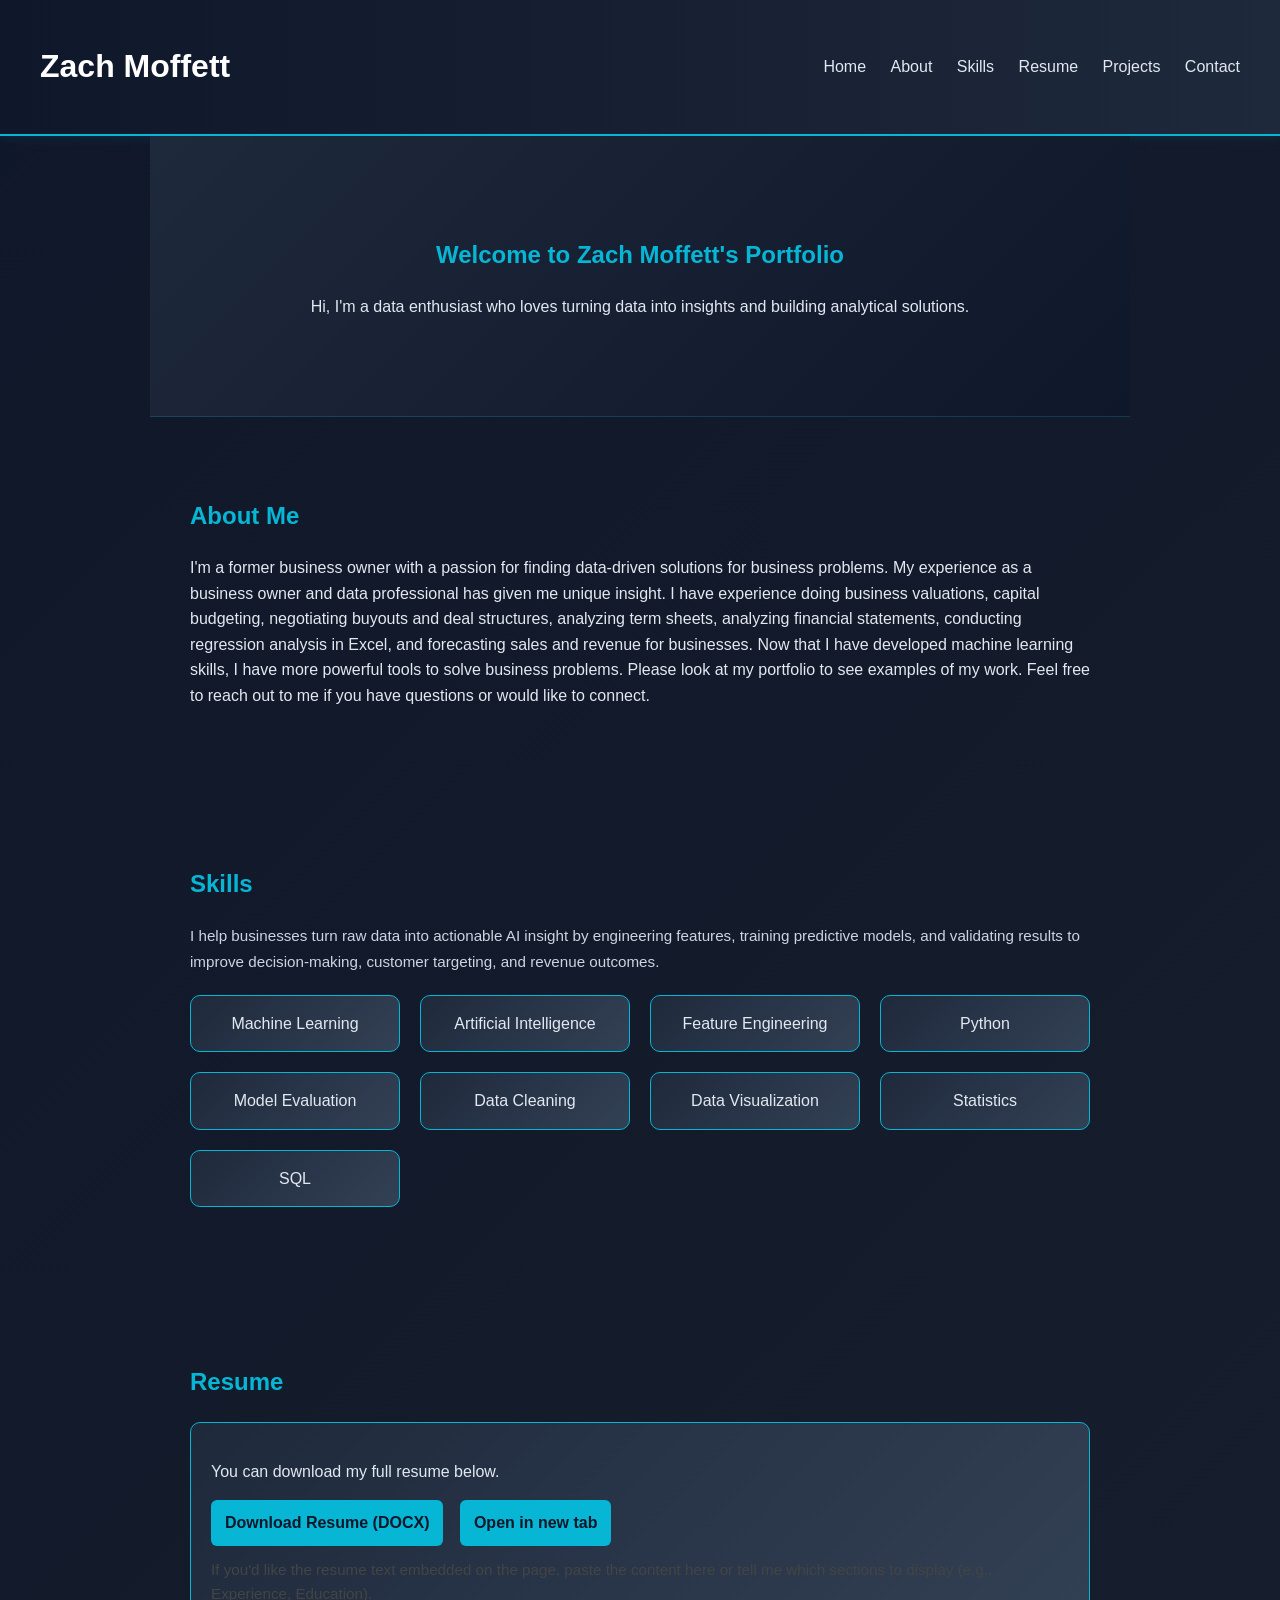
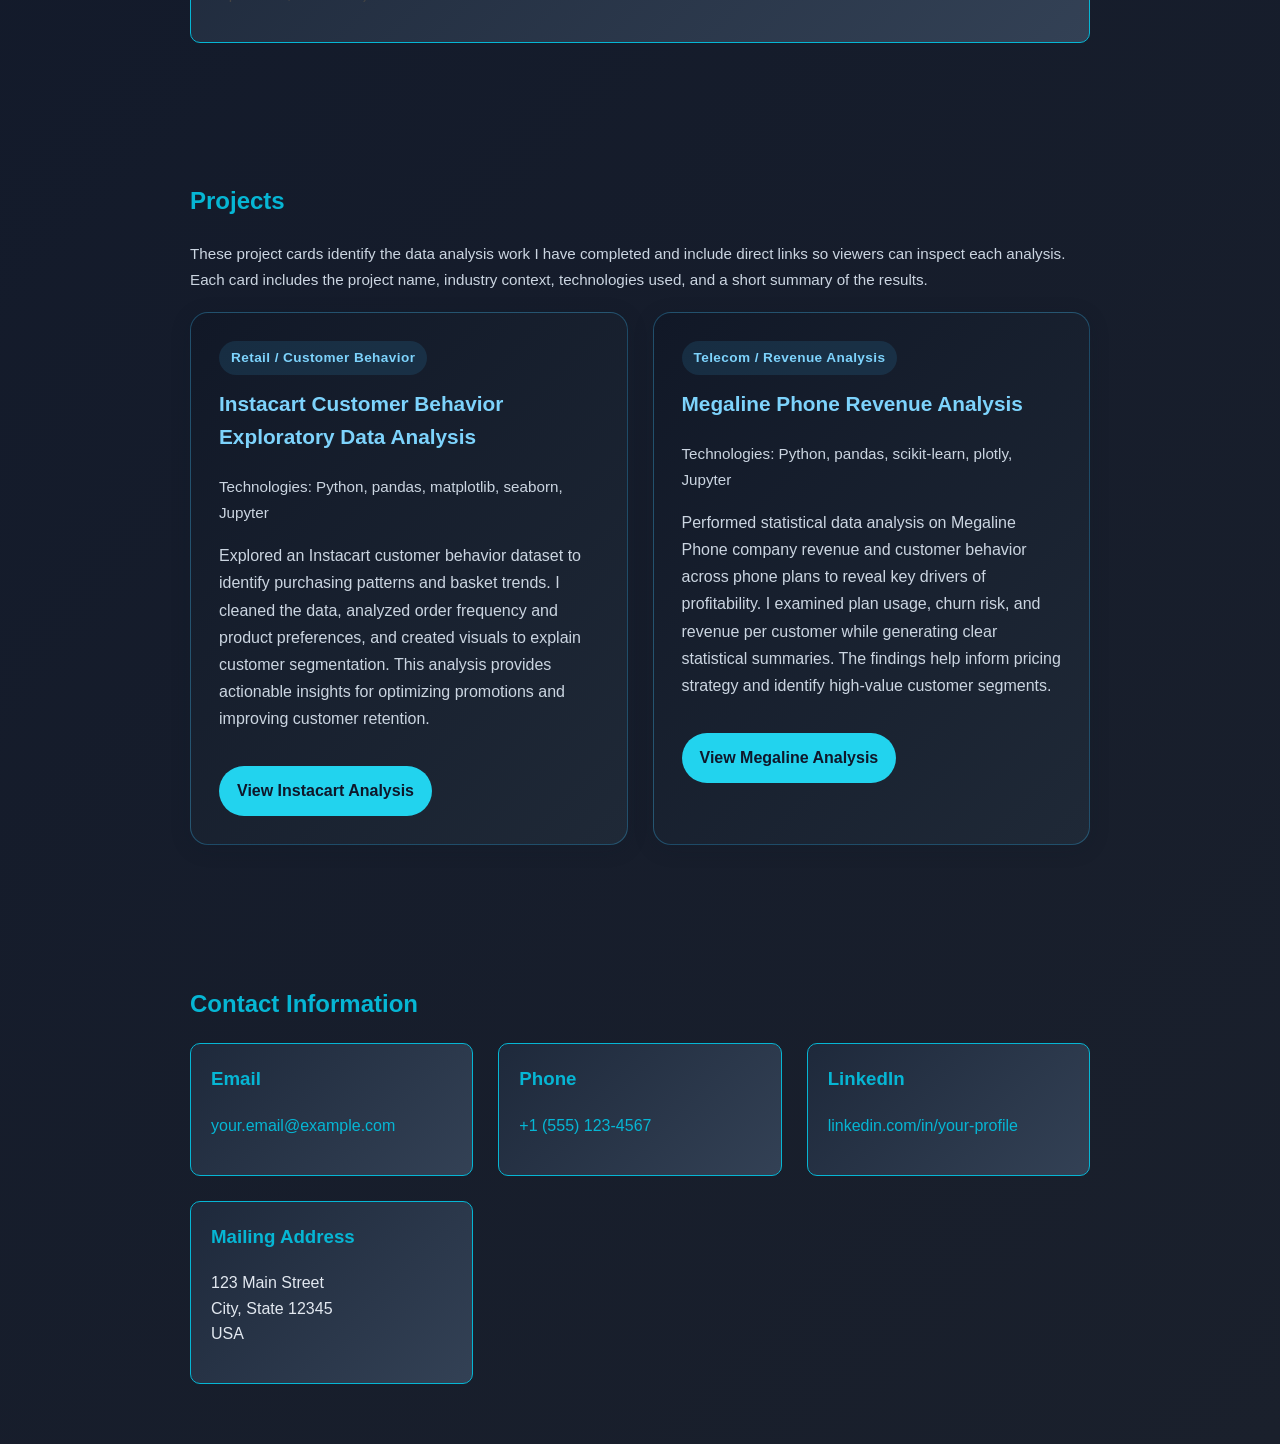
==== index.html @ 646a1cf9 "Updated EDA to Exploratory Data Analysis on Instacart project." ====
<!DOCTYPE html>
<html lang="en">
<head>
    <meta charset="UTF-8" />
    <meta name="viewport" content="width=device-width, initial-scale=1.0" />
    <title>Zach Moffett | Portfolio</title>
    <style>
        body {
            font-family: 'Segoe UI', Tahoma, Geneva, Verdana, sans-serif;
            margin: 0;
            line-height: 1.6;
            background: linear-gradient(135deg, #0f172a 0%, #1a202c 100%);
            color: #e2e8f0;
        }
        header {
            background: linear-gradient(90deg, #0f172a 0%, #1e293b 100%);
            color: #fff;
            padding: 20px 40px;
            display: flex;
            justify-content: space-between;
            align-items: center;
            border-bottom: 2px solid #06b6d4;
            box-shadow: 0 2px 10px rgba(6, 182, 212, 0.1);
        }
        header nav a {
            color: #e2e8f0;
            text-decoration: none;
            margin-left: 20px;
            font-weight: 500;
            transition: color 0.3s ease;
        }
        header nav a:hover {
            color: #06b6d4;
        }
        .hero {
            padding: 80px 40px;
            background: linear-gradient(135deg, #1e293b 0%, #0f172a 100%);
            text-align: center;
            border-bottom: 1px solid rgba(6, 182, 212, 0.2);
        }
        section {
            padding: 60px 40px;
            max-width: 900px;
            margin: 0 auto;
        }
        h2 {
            color: #06b6d4;
        }
        .skills-list {
            display: grid;
            grid-template-columns: repeat(auto-fit, minmax(180px, 1fr));
            gap: 20px;
            list-style: none;
            padding: 0;
        }
        .skills-list li {
            background: linear-gradient(135deg, #1e293b 0%, #334155 100%);
            padding: 15px;
            border-radius: 10px;
            text-align: center;
            border: 1px solid #06b6d4;
            color: #e2e8f0;
            transition: all 0.3s ease;
        }
        .skills-list li:hover {
            background: linear-gradient(135deg, #06b6d4 0%, #0891b2 100%);
            color: #0f172a;
            transform: translateY(-4px);
        }
        .resume-card {
            background: linear-gradient(135deg, #1e293b 0%, #334155 100%);
            border: 1px solid #06b6d4;
            padding: 20px;
            border-radius: 10px;
        }
        .resume-actions a {
            display: inline-block;
            margin-right: 12px;
            padding: 10px 14px;
            background: #06b6d4;
            color: #0f172a;
            text-decoration: none;
            border-radius: 6px;
            font-weight: 600;
            transition: all 0.3s ease;
        }
        .resume-actions a:hover {
            background: #0891b2;
            transform: translateY(-2px);
        }
        .projects-grid {
            display: grid;
            grid-template-columns: repeat(auto-fit, minmax(280px, 1fr));
            gap: 25px;
            margin-top: 20px;
        }
        .project-card {
            background: linear-gradient(135deg, #111827 0%, #1f2937 100%);
            border: 1px solid rgba(56, 189, 248, 0.3);
            padding: 28px;
            border-radius: 18px;
            transition: transform 0.25s ease, box-shadow 0.25s ease, border-color 0.25s ease;
            box-shadow: 0 4px 20px rgba(15, 23, 42, 0.2);
        }
        .project-card:hover {
            transform: translateY(-8px);
            box-shadow: 0 18px 35px rgba(6, 182, 212, 0.18);
            border-color: #38bdf8;
        }
        .project-card h3 {
            color: #7dd3fc;
            margin-top: 0;
            font-size: 1.3rem;
        }
        .project-card .project-label {
            display: inline-block;
            margin-bottom: 12px;
            padding: 6px 12px;
            background: rgba(56, 189, 248, 0.12);
            color: #7dd3fc;
            border-radius: 999px;
            font-size: 0.85rem;
            font-weight: 600;
            letter-spacing: 0.03em;
        }
        .project-tech {
            color: #94a3b8;
            font-size: 0.95rem;
            margin: 12px 0;
        }
        .project-card p {
            color: #cbd5e1;
            line-height: 1.7;
        }
        .project-link {
            display: inline-block;
            margin-top: 18px;
            padding: 12px 18px;
            background: #22d3ee;
            color: #0f172a;
            text-decoration: none;
            border-radius: 999px;
            font-weight: 700;
            transition: background 0.25s ease, transform 0.25s ease;
        }
        .project-link:hover {
            background: #0891b2;
            transform: translateX(4px);
        }
        .section-summary {
            max-width: 900px;
            margin: 0 auto 20px;
            color: #cbd5e1;
            line-height: 1.7;
            font-size: 0.95rem;
        }
        .contact-grid {
            display: grid;
            grid-template-columns: repeat(auto-fit, minmax(220px, 1fr));
            gap: 25px;
            margin-top: 20px;
        }
        .contact-item {
            background: linear-gradient(135deg, #1e293b 0%, #334155 100%);
            border: 1px solid #06b6d4;
            padding: 20px;
            border-radius: 10px;
            transition: all 0.3s ease;
        }
        .contact-item:hover {
            transform: translateY(-4px);
            box-shadow: 0 8px 20px rgba(6, 182, 212, 0.15);
            border-color: #0891b2;
        }
        .contact-item h3 {
            color: #06b6d4;
            margin-top: 0;
        }
        .contact-item a {
            color: #06b6d4;
            text-decoration: none;
            transition: color 0.3s ease;
        }
        .contact-item a:hover {
            color: #0891b2;
        }
    </style>
</head>
<body>
    <header>
        <div>
            <h1>Zach Moffett</h1>
        </div>
        <nav>
            <a href="#hero">Home</a>
            <a href="#about">About</a>
            <a href="#skills">Skills</a>
            <a href="#resume">Resume</a>
            <a href="#projects">Projects</a>
            <a href="#contact">Contact</a>
        </nav>
    </header>

    <section id="hero" class="hero">
        <h2>Welcome to Zach Moffett's Portfolio</h2>
        <p>Hi, I'm a data enthusiast who loves turning data into insights and building analytical solutions.</p>
    </section>

    <section id="about">
        <h2>About Me</h2>
        <p>
            I'm a former business owner with a passion for finding data-driven solutions for business problems. My experience as a business owner and data professional has given me unique insight.
            I have experience doing business valuations, capital budgeting, negotiating buyouts and deal structures, analyzing term sheets, analyzing financial statements, conducting regression analysis in Excel, and forecasting sales and revenue for businesses.
            Now that I have developed machine learning skills, I have more powerful tools to solve business problems. Please look at my portfolio to see examples of my work. Feel free to reach out to me if you have questions or would like to connect.
        </p>
    </section>

    <section id="skills">
        <h2>Skills</h2>
        <p class="section-summary">
            I help businesses turn raw data into actionable AI insight by engineering features, training predictive models, and validating results to improve decision-making, customer targeting, and revenue outcomes.
        </p>
        <ul class="skills-list">
            <li>Machine Learning</li>
            <li>Artificial Intelligence</li>
            <li>Feature Engineering</li>
            <li>Python</li>
            <li>Model Evaluation</li>
            <li>Data Cleaning</li>
            <li>Data Visualization</li>
            <li>Statistics</li>
            <li>SQL</li>
        </ul>
    </section>

    <section id="resume">
        <h2>Resume</h2>
        <div class="resume-card">
            <p>You can download my full resume below.</p>
            <div class="resume-actions">
                <a href="New%20Resume%203-18-24.docx" download="Zach_Moffett_Resume.docx" target="_blank">Download Resume (DOCX)</a>
                <a href="New%20Resume%203-18-24.docx" target="_blank">Open in new tab</a>
            </div>
            <p style="margin-top:12px;color:#444;font-size:0.95rem;">
                If you'd like the resume text embedded on the page, paste the content here or tell me which sections to display (e.g., Experience, Education).
            </p>
        </div>
    </section>

    <section id="projects">
        <h2>Projects</h2>
        <p class="section-summary">
            These project cards identify the data analysis work I have completed and include direct links so viewers can inspect each analysis. Each card includes the project name, industry context, technologies used, and a short summary of the results.
        </p>
        <div class="projects-grid">
            <div class="project-card">
                <div class="project-label">Retail / Customer Behavior</div>
                <h3>Instacart Customer Behavior Exploratory Data Analysis</h3>
                <p class="project-tech">Technologies: Python, pandas, matplotlib, seaborn, Jupyter</p>
                <p>Explored an Instacart customer behavior dataset to identify purchasing patterns and basket trends. I cleaned the data, analyzed order frequency and product preferences, and created visuals to explain customer segmentation. This analysis provides actionable insights for optimizing promotions and improving customer retention.</p>
                <a href="instacart-project.html" class="project-link" target="_blank" rel="noopener noreferrer">View Instacart Analysis</a>
            </div>
            <div class="project-card">
                <div class="project-label">Telecom / Revenue Analysis</div>
                <h3>Megaline Phone Revenue Analysis</h3>
                <p class="project-tech">Technologies: Python, pandas, scikit-learn, plotly, Jupyter</p>
                <p>Performed statistical data analysis on Megaline Phone company revenue and customer behavior across phone plans to reveal key drivers of profitability. I examined plan usage, churn risk, and revenue per customer while generating clear statistical summaries. The findings help inform pricing strategy and identify high-value customer segments.</p>
                <a href="megaline-project.html" class="project-link" target="_blank" rel="noopener noreferrer">View Megaline Analysis</a>
            </div>
        </div>
    </section>

    <section id="contact">
        <h2>Contact Information</h2>
        <div class="contact-grid">
            <div class="contact-item">
                <h3>Email</h3>
                <p><a href="mailto:your.email@example.com">your.email@example.com</a></p>
            </div>
            <div class="contact-item">
                <h3>Phone</h3>
                <p><a href="tel:+1(555)123-4567">+1 (555) 123-4567</a></p>
            </div>
            <div class="contact-item">
                <h3>LinkedIn</h3>
                <p><a href="https://linkedin.com/in/your-profile" target="_blank">linkedin.com/in/your-profile</a></p>
            </div>
            <div class="contact-item">
                <h3>Mailing Address</h3>
                <p>123 Main Street<br>City, State 12345<br>USA</p>
            </div>
        </div>
    </section>

</body>
</html>
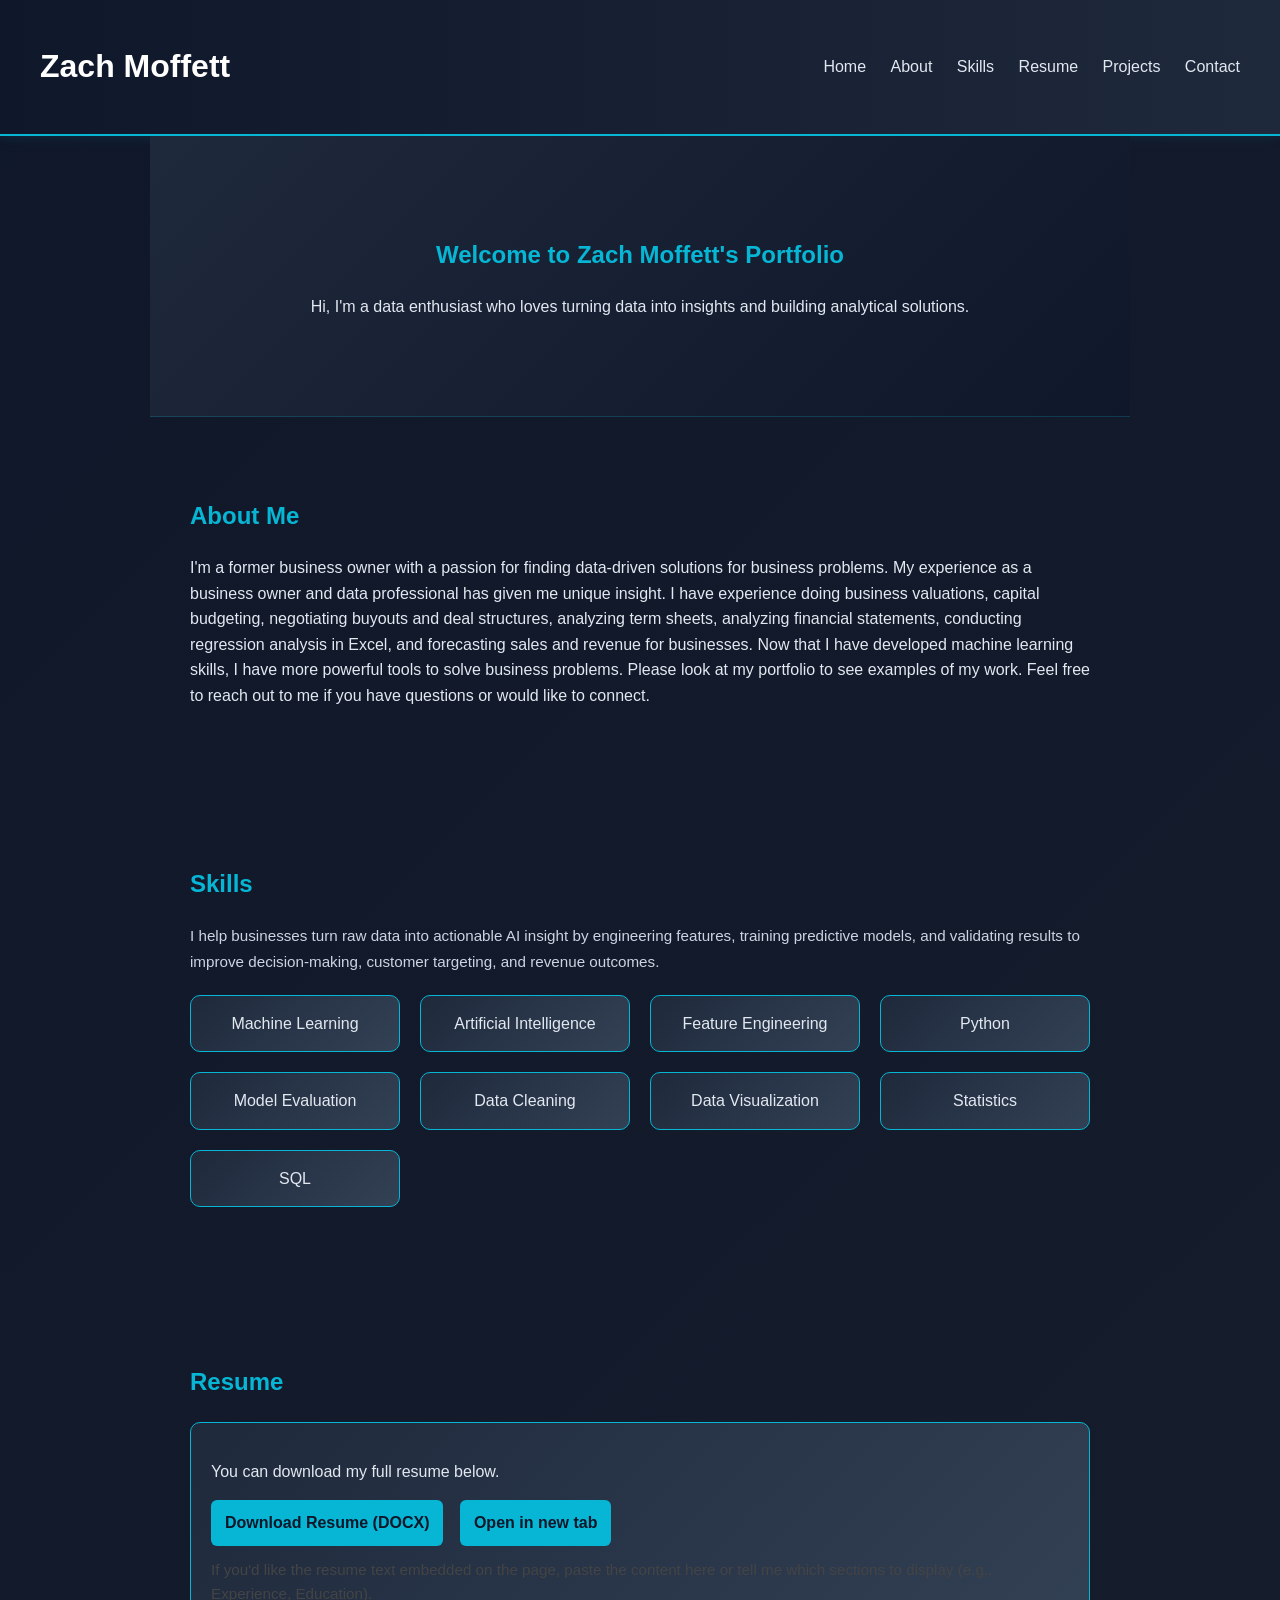
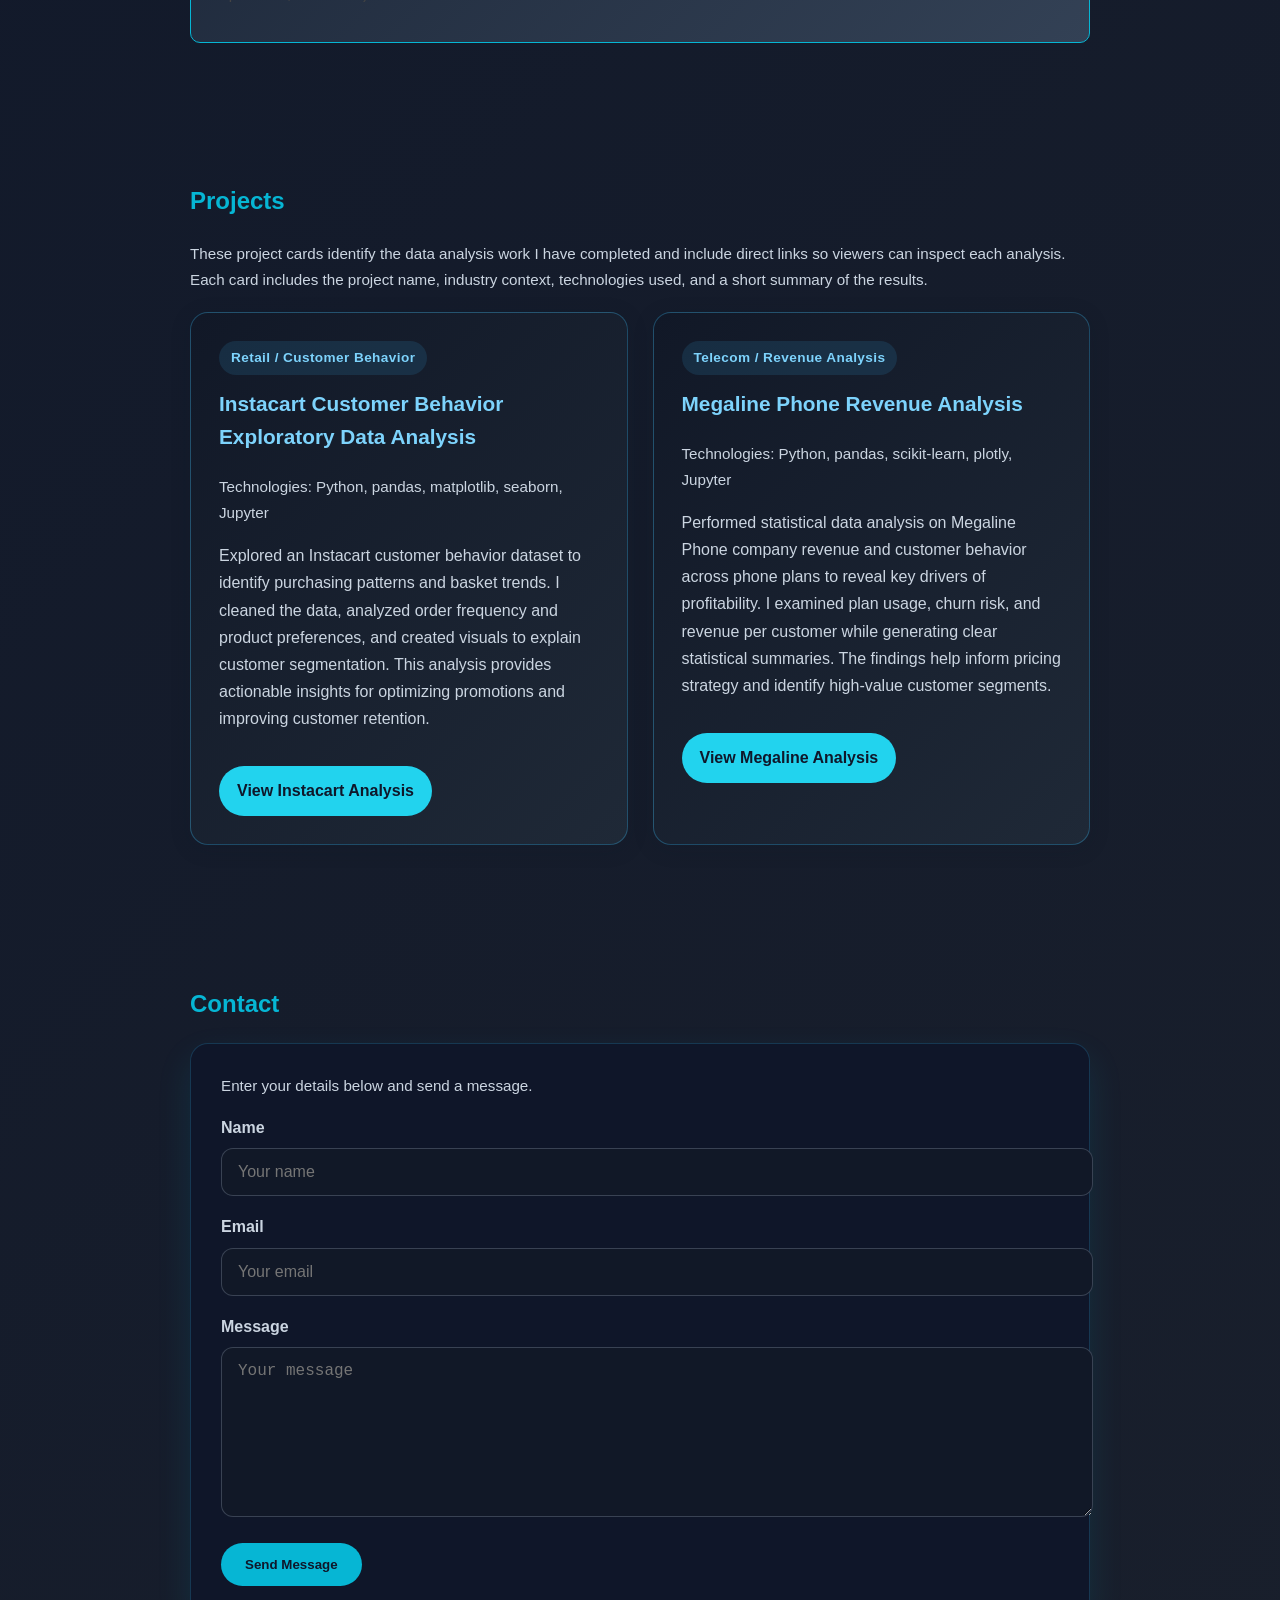
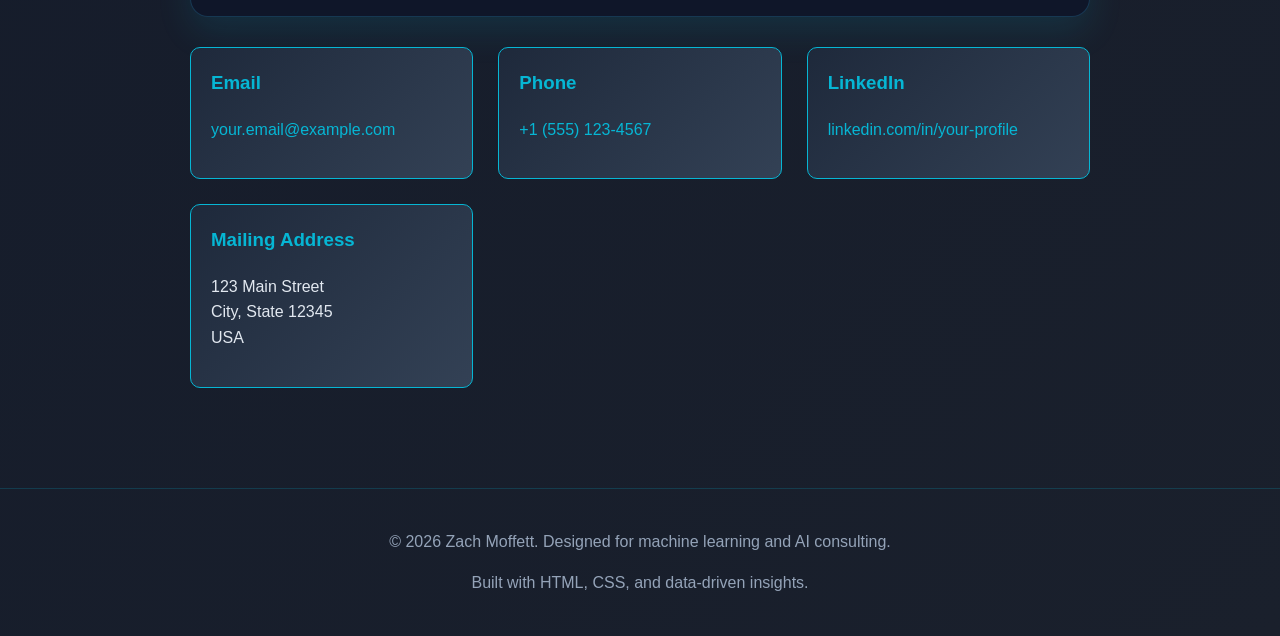
==== commit 8e79862a: "Adding a contact form and a footer." ====
--- a/index.html
+++ b/index.html
@@ -183,6 +183,76 @@
         }
         .contact-item a:hover {
             color: #0891b2;
+        }
+        .contact-form {
+            max-width: 900px;
+            margin: 0 auto 30px;
+            background: rgba(15, 23, 42, 0.95);
+            border: 1px solid rgba(56, 189, 248, 0.2);
+            border-radius: 18px;
+            padding: 30px;
+            box-shadow: 0 15px 35px rgba(6, 182, 212, 0.12);
+        }
+        .contact-form label {
+            display: block;
+            margin-bottom: 8px;
+            color: #cbd5e1;
+            font-weight: 600;
+        }
+        .contact-form input,
+        .contact-form textarea {
+            width: 100%;
+            padding: 14px 16px;
+            margin-bottom: 18px;
+            border: 1px solid rgba(148, 163, 184, 0.3);
+            border-radius: 12px;
+            background: #111827;
+            color: #e2e8f0;
+            font-size: 1rem;
+        }
+        .contact-form textarea {
+            min-height: 140px;
+            resize: vertical;
+        }
+        .contact-form button {
+            display: inline-block;
+            padding: 14px 24px;
+            background: #06b6d4;
+            color: #0f172a;
+            border: none;
+            border-radius: 999px;
+            font-weight: 700;
+            cursor: pointer;
+            transition: background 0.25s ease, transform 0.25s ease;
+        }
+        .contact-form button:hover {
+            background: #0891b2;
+            transform: translateY(-2px);
+        }
+        .form-status {
+            margin-bottom: 16px;
+            color: #cbd5e1;
+            font-size: 0.95rem;
+        }
+        .form-status.success {
+            color: #34d399;
+        }
+        .form-status.error {
+            color: #f97316;
+        }
+        footer {
+            text-align: center;
+            padding: 24px 40px;
+            margin-top: 40px;
+            color: #94a3b8;
+            border-top: 1px solid rgba(6, 182, 212, 0.2);
+        }
+        footer a {
+            color: #cbd5e1;
+            text-decoration: none;
+        }
+        footer a:hover {
+            color: #38bdf8;
         }
     </style>
 </head>
@@ -271,7 +341,22 @@
     </section>
 
     <section id="contact">
-        <h2>Contact Information</h2>
+        <h2>Contact</h2>
+        <div class="contact-form">
+            <form id="contactForm" action="https://formspree.io/f/your-form-id" method="POST">
+                <div id="form-status" class="form-status">Enter your details below and send a message.</div>
+                <label for="contact-name">Name</label>
+                <input type="text" id="contact-name" name="name" placeholder="Your name" required>
+
+                <label for="contact-email">Email</label>
+                <input type="email" id="contact-email" name="email" placeholder="Your email" required>
+
+                <label for="contact-message">Message</label>
+                <textarea id="contact-message" name="message" placeholder="Your message" required></textarea>
+
+                <button type="submit">Send Message</button>
+            </form>
+        </div>
         <div class="contact-grid">
             <div class="contact-item">
                 <h3>Email</h3>
@@ -292,5 +377,44 @@
         </div>
     </section>
 
+    <footer>
+        <p>© 2026 Zach Moffett. Designed for machine learning and AI consulting.</p>
+        <p>Built with HTML, CSS, and data-driven insights.</p>
+    </footer>
+
+    <script>
+        const contactForm = document.getElementById('contactForm');
+        const formStatus = document.getElementById('form-status');
+
+        if (contactForm) {
+            contactForm.addEventListener('submit', async (event) => {
+                event.preventDefault();
+                formStatus.textContent = 'Sending message...';
+                formStatus.className = 'form-status';
+
+                const formData = new FormData(contactForm);
+                try {
+                    const response = await fetch(contactForm.action, {
+                        method: 'POST',
+                        body: formData,
+                        headers: { 'Accept': 'application/json' }
+                    });
+
+                    if (response.ok) {
+                        formStatus.textContent = 'Thank you! Your message has been sent.';
+                        formStatus.className = 'form-status success';
+                        contactForm.reset();
+                    } else {
+                        const data = await response.json();
+                        formStatus.textContent = data.error || 'Oops! Something went wrong. Please try again.';
+                        formStatus.className = 'form-status error';
+                    }
+                } catch (error) {
+                    formStatus.textContent = 'Unable to send message right now. Please try again later.';
+                    formStatus.className = 'form-status error';
+                }
+            });
+        }
+    </script>
 </body>
 </html>
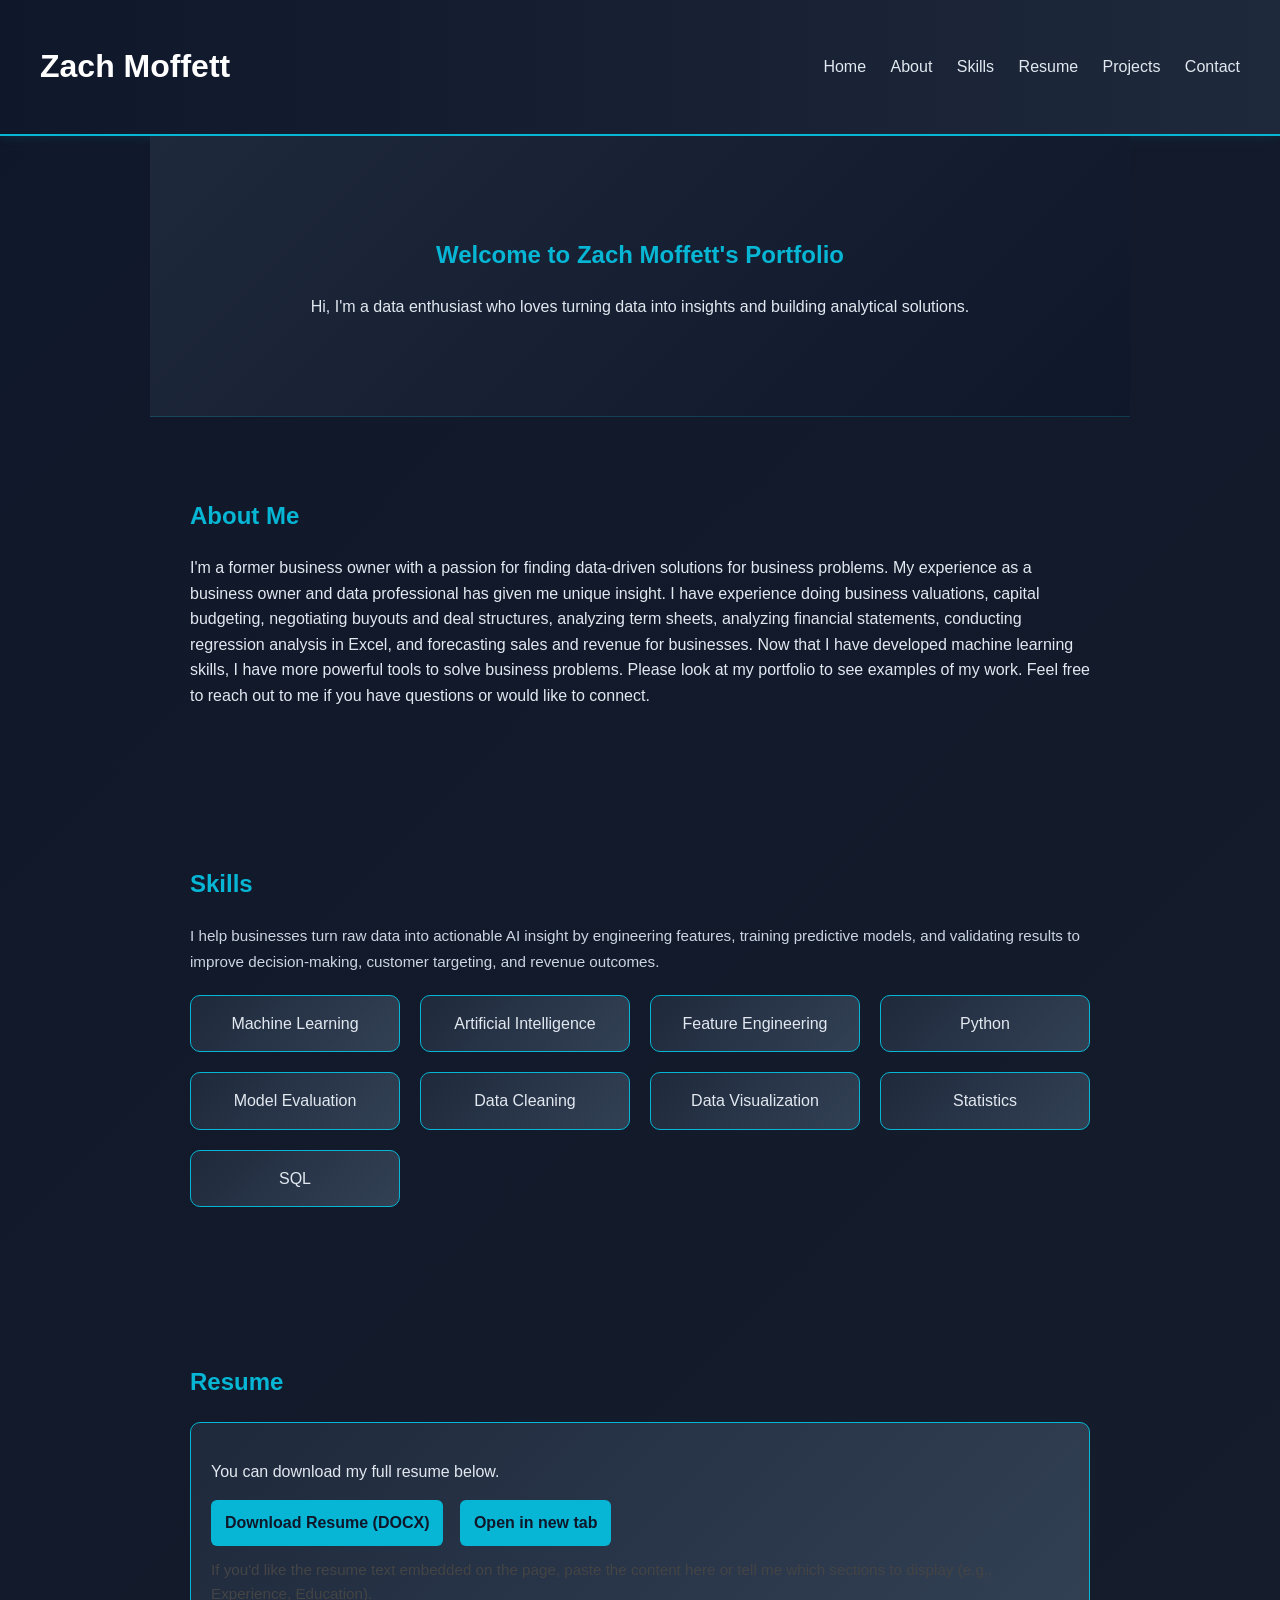
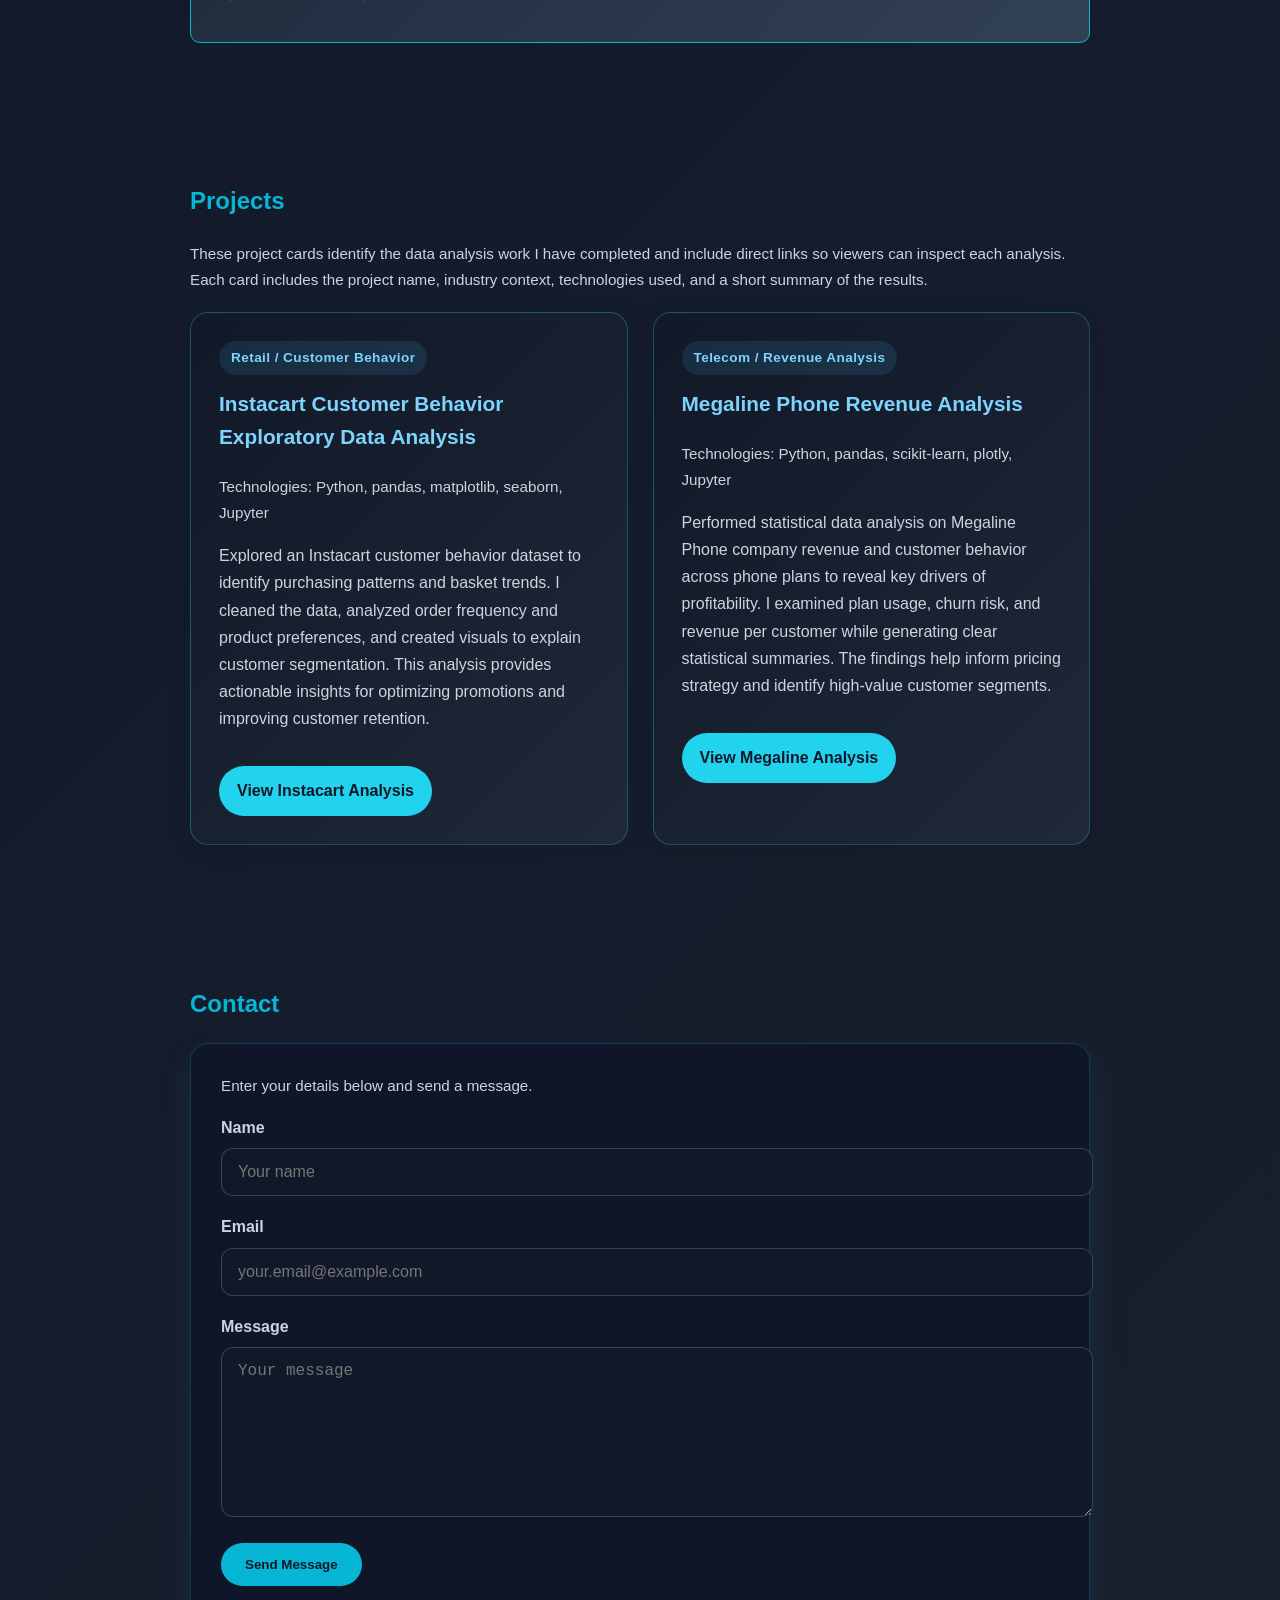
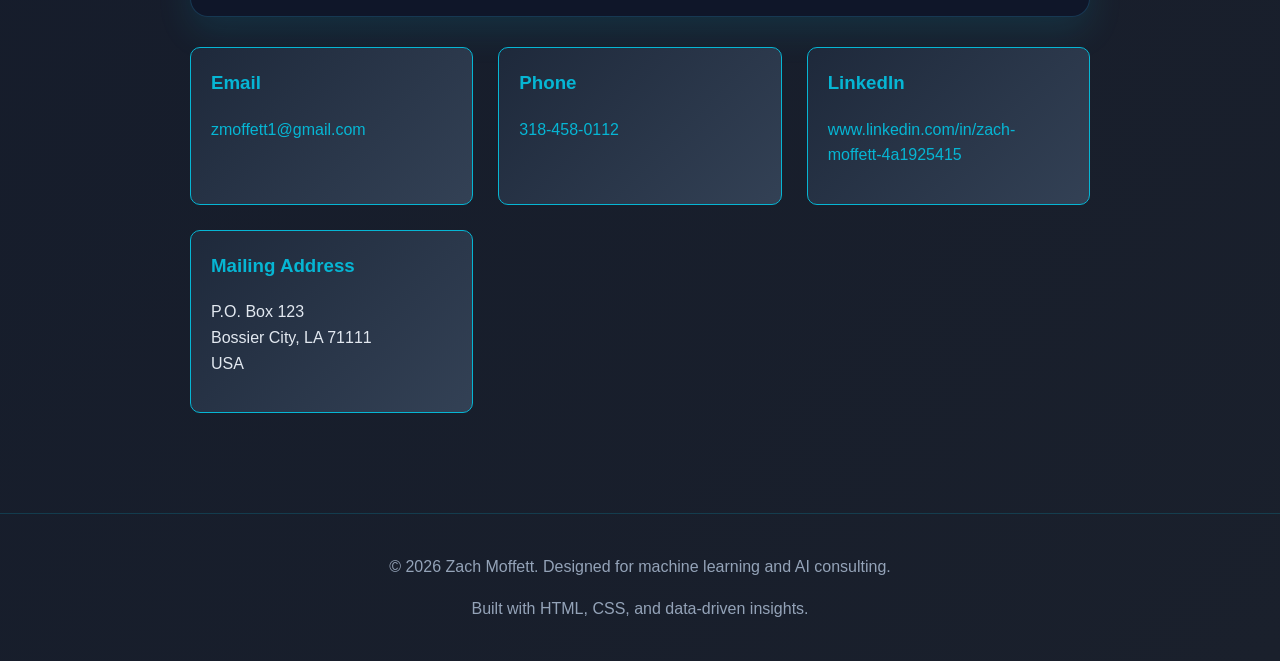
==== commit 1ee227b2: "Updated contact information" ====
--- a/index.html
+++ b/index.html
@@ -343,13 +343,16 @@
     <section id="contact">
         <h2>Contact</h2>
         <div class="contact-form">
-            <form id="contactForm" action="https://formspree.io/f/your-form-id" method="POST">
+            <form id="contactForm" action="https://formsubmit.co/zmoffett1@gmail.com" method="POST">
+                <input type="hidden" name="_subject" value="New contact message from your portfolio site">
+                <input type="hidden" name="_captcha" value="false">
+                <input type="hidden" name="_next" value="index.html">
                 <div id="form-status" class="form-status">Enter your details below and send a message.</div>
                 <label for="contact-name">Name</label>
                 <input type="text" id="contact-name" name="name" placeholder="Your name" required>
 
                 <label for="contact-email">Email</label>
-                <input type="email" id="contact-email" name="email" placeholder="Your email" required>
+                <input type="email" id="contact-email" name="_replyto" placeholder="your.email@example.com" required>
 
                 <label for="contact-message">Message</label>
                 <textarea id="contact-message" name="message" placeholder="Your message" required></textarea>
@@ -360,19 +363,19 @@
         <div class="contact-grid">
             <div class="contact-item">
                 <h3>Email</h3>
-                <p><a href="mailto:your.email@example.com">your.email@example.com</a></p>
+                <p><a href="mailto:zmoffett1@gmail.com">zmoffett1@gmail.com</a></p>
             </div>
             <div class="contact-item">
                 <h3>Phone</h3>
-                <p><a href="tel:+1(555)123-4567">+1 (555) 123-4567</a></p>
+                <p><a href="tel:+13184580112">318-458-0112</a></p>
             </div>
             <div class="contact-item">
                 <h3>LinkedIn</h3>
-                <p><a href="https://linkedin.com/in/your-profile" target="_blank">linkedin.com/in/your-profile</a></p>
+                <p><a href="https://www.linkedin.com/in/zach-moffett-4a1925415" target="_blank">www.linkedin.com/in/zach-moffett-4a1925415</a></p>
             </div>
             <div class="contact-item">
                 <h3>Mailing Address</h3>
-                <p>123 Main Street<br>City, State 12345<br>USA</p>
+                <p>P.O. Box 123<br>Bossier City, LA 71111<br>USA</p>
             </div>
         </div>
     </section>
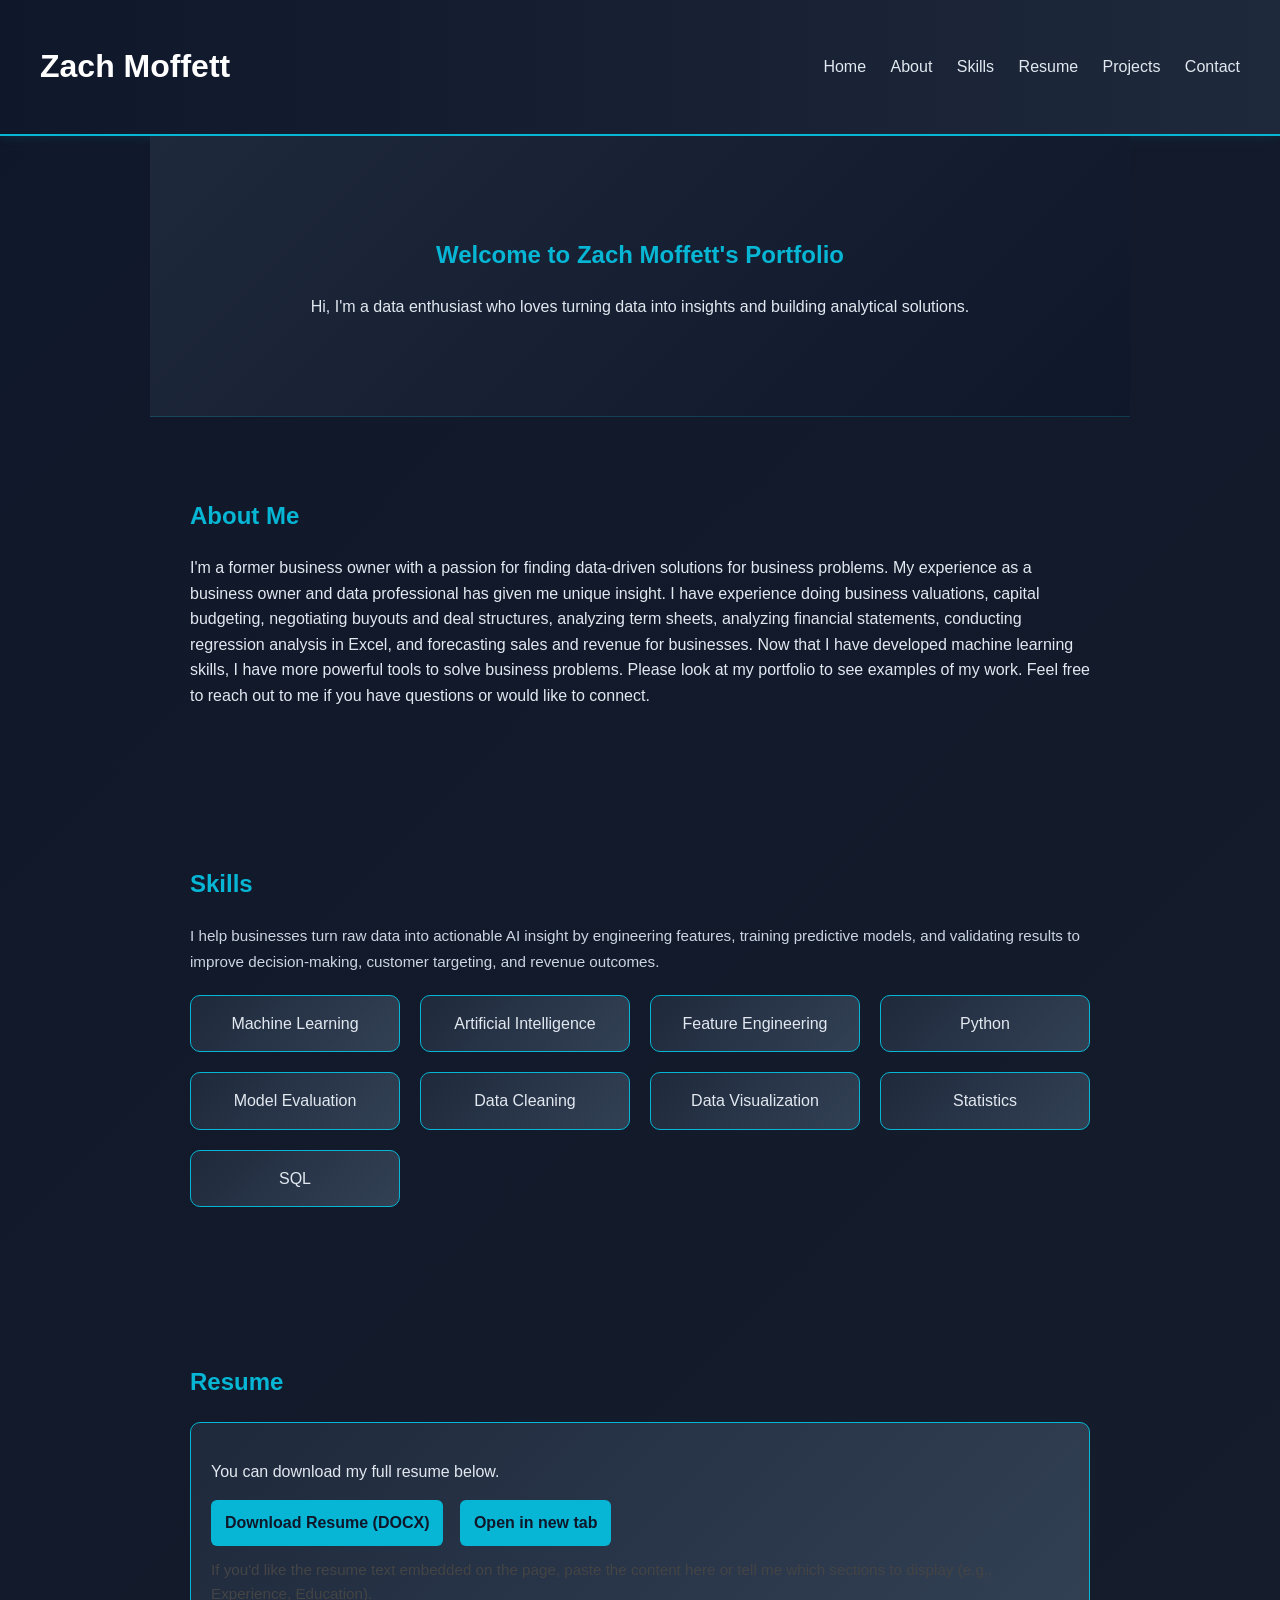
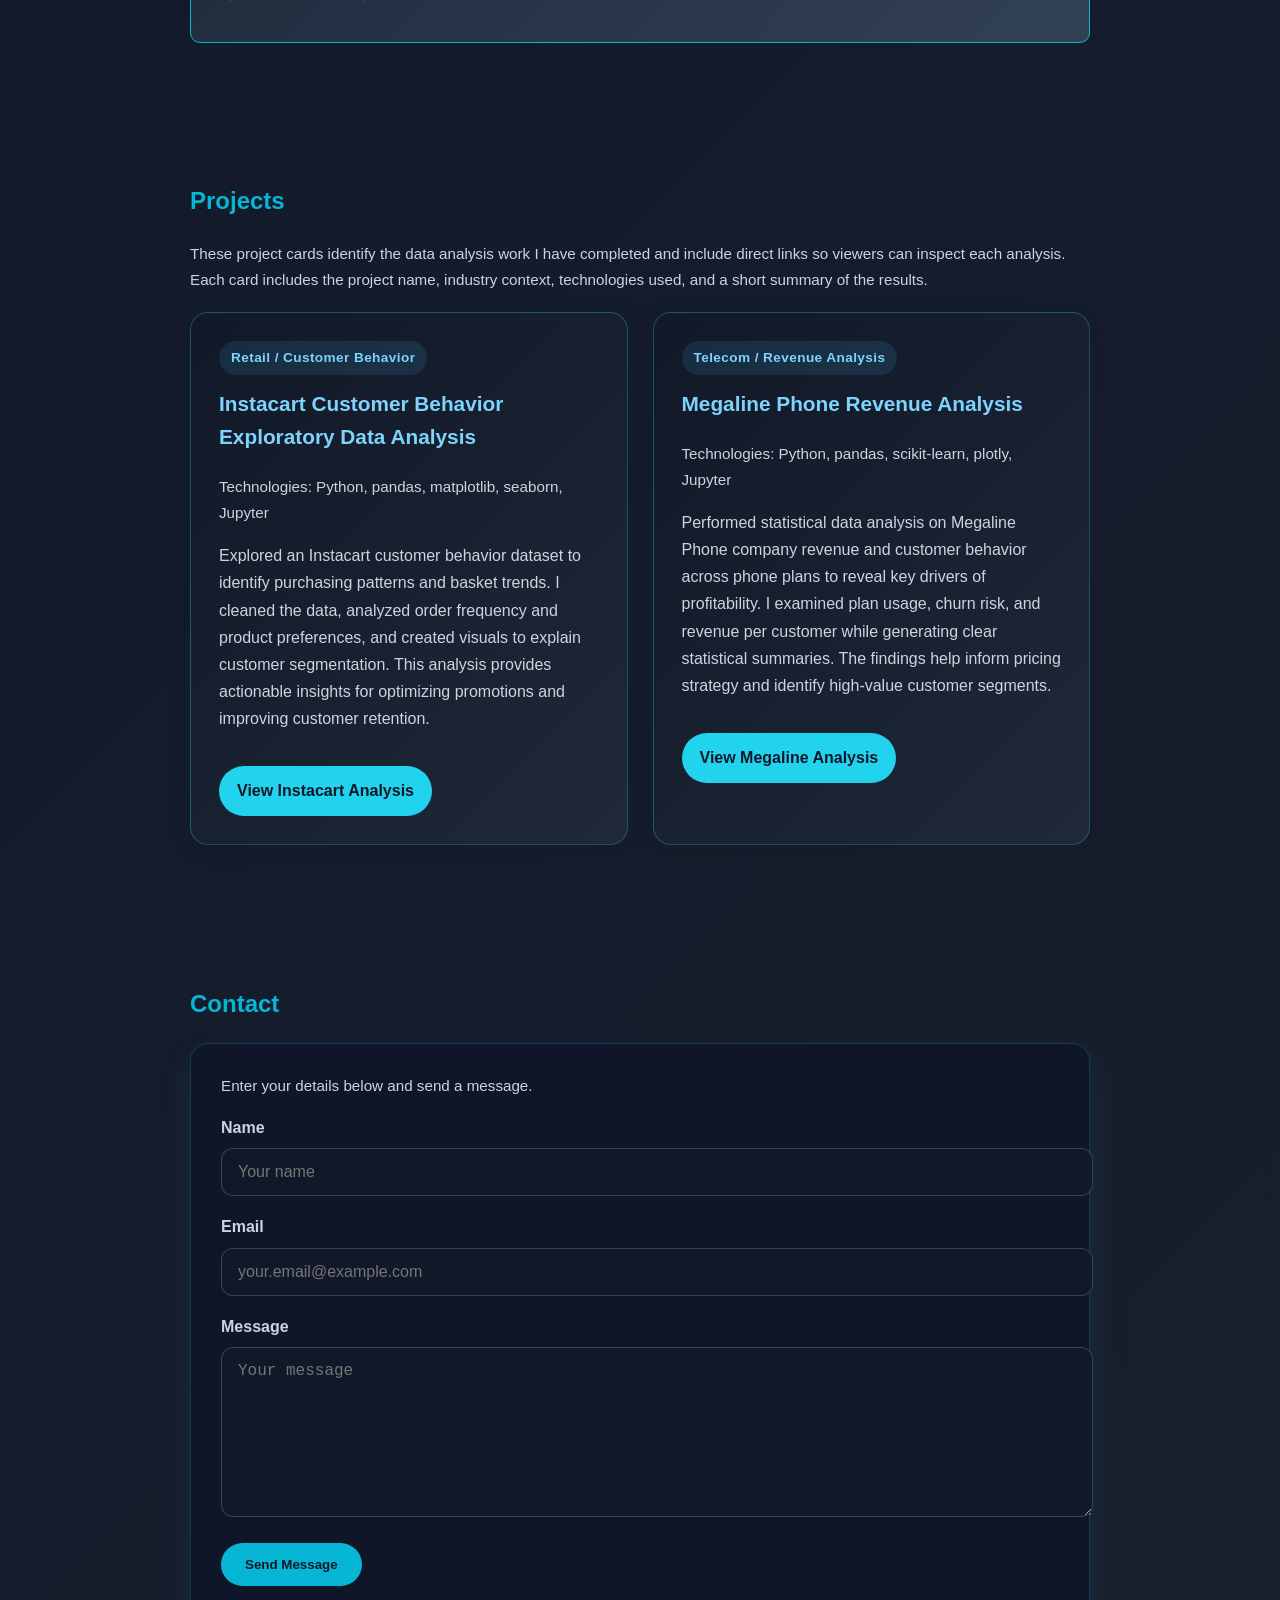
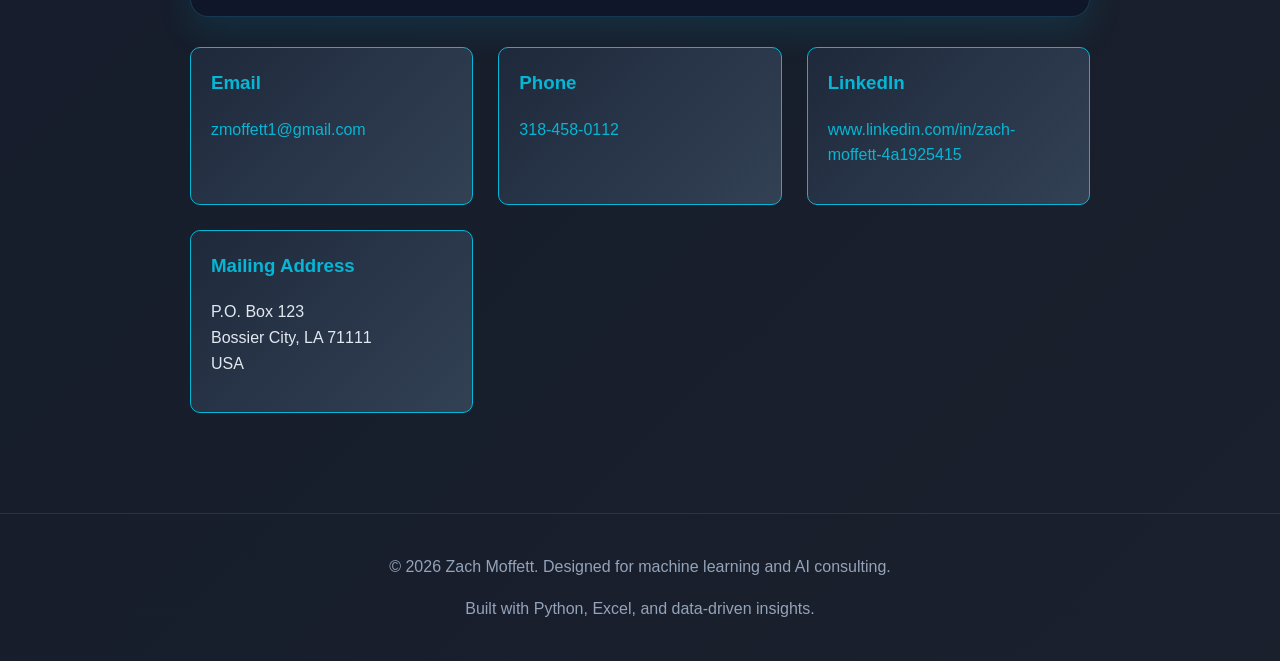
==== commit f89deb5e: "Updated footer statement." ====
--- a/index.html
+++ b/index.html
@@ -382,7 +382,7 @@
 
     <footer>
         <p>© 2026 Zach Moffett. Designed for machine learning and AI consulting.</p>
-        <p>Built with HTML, CSS, and data-driven insights.</p>
+        <p>Built with Python, Excel, and data-driven insights.</p>
     </footer>
 
     <script>
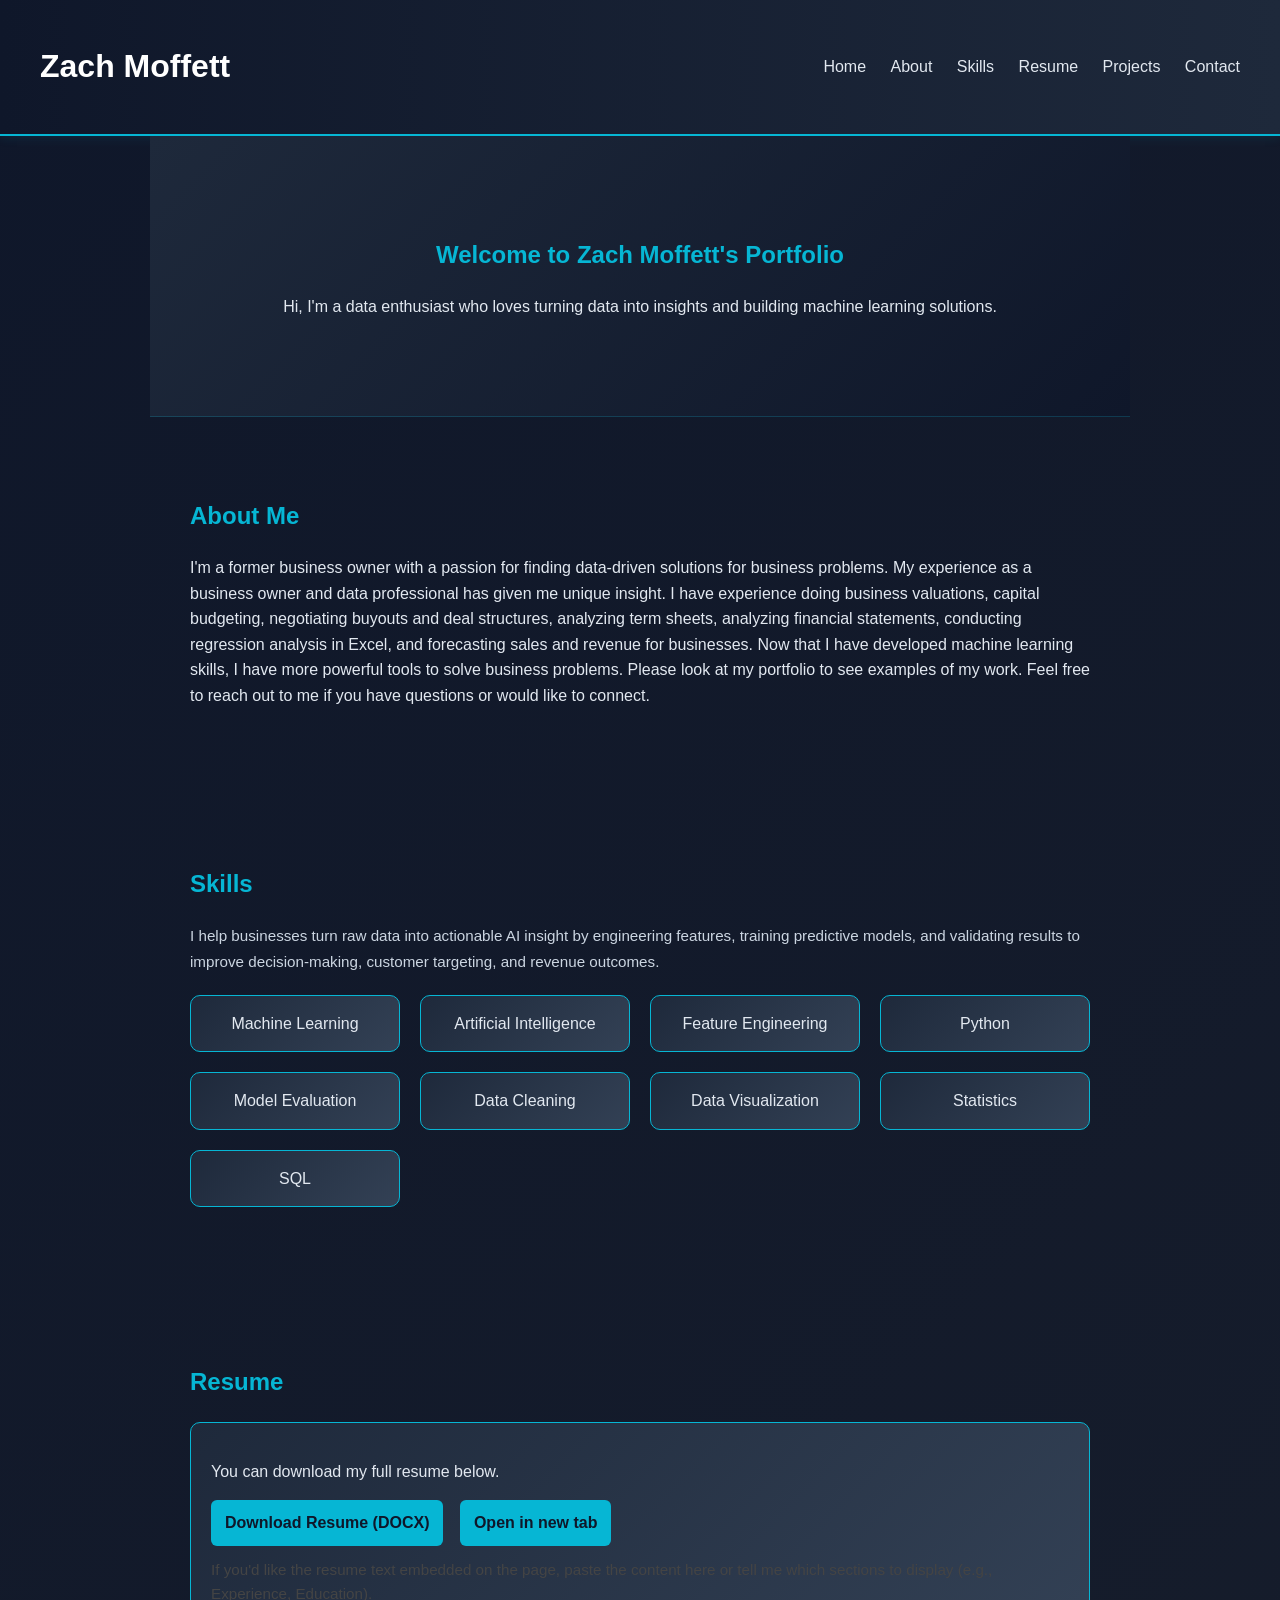
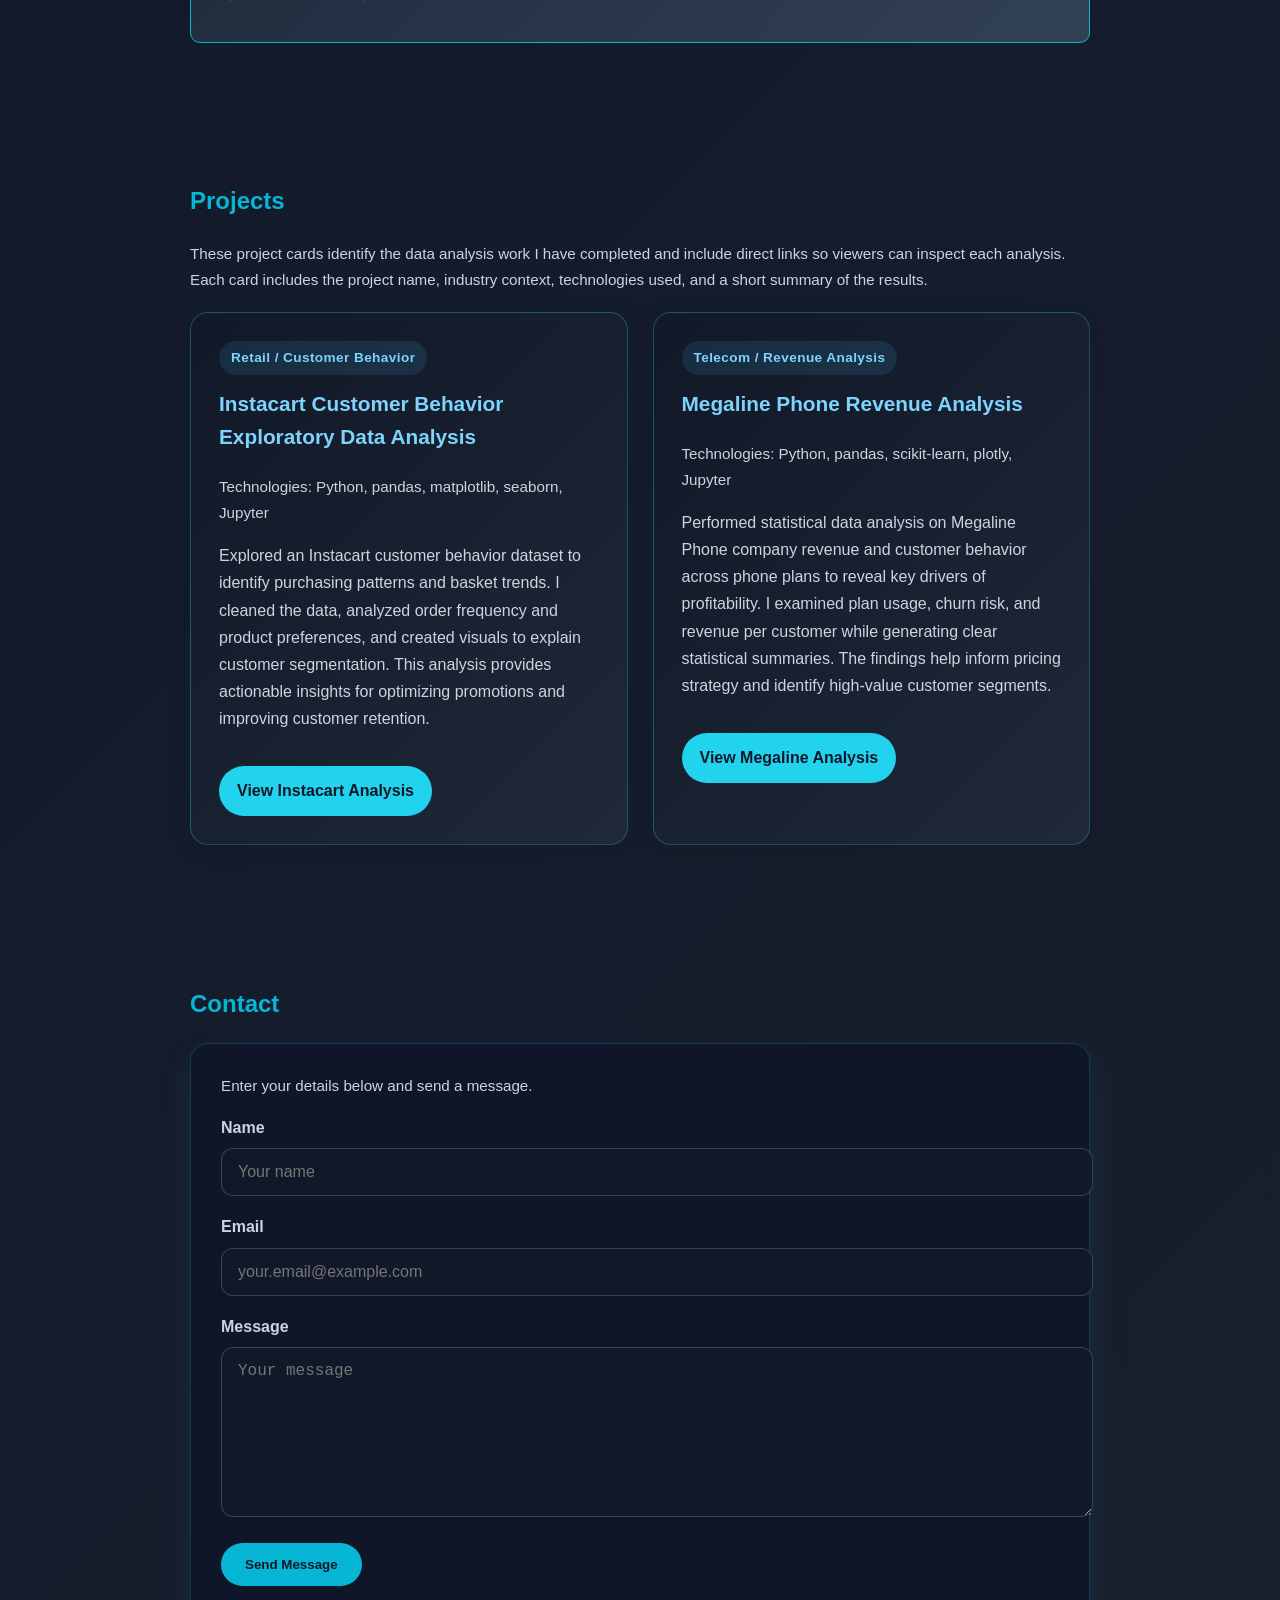
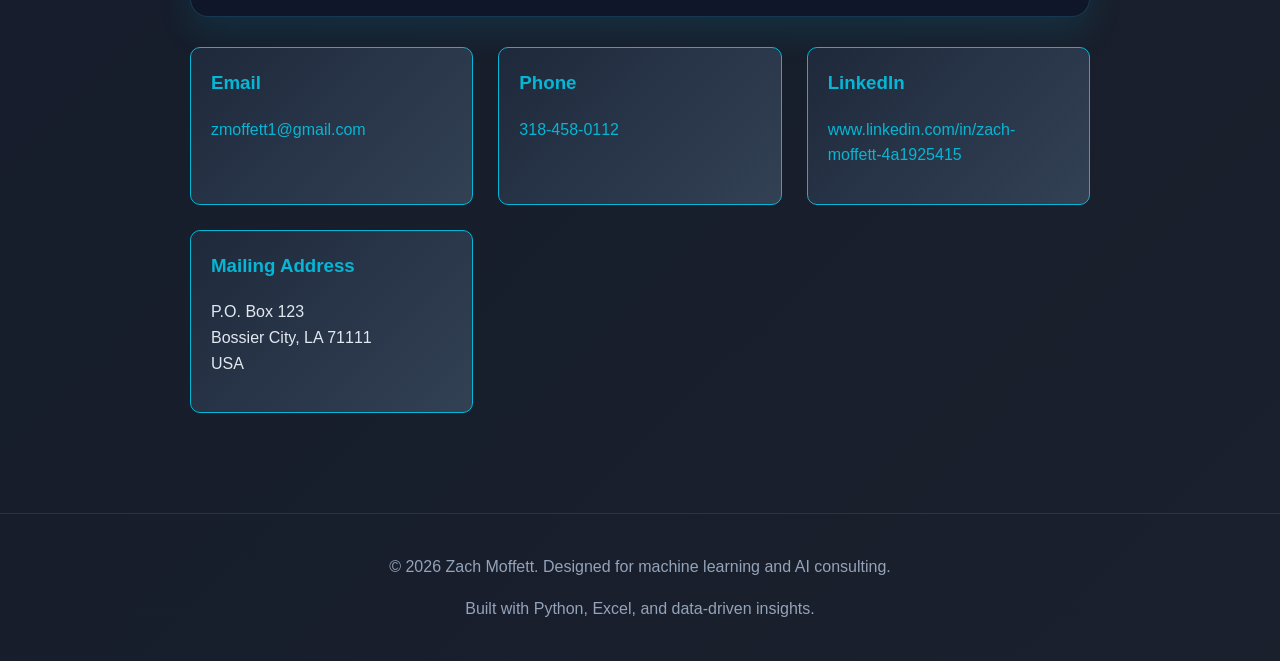
==== commit 1d1cb4e1: "Updated message below welcome." ====
--- a/index.html
+++ b/index.html
@@ -273,7 +273,7 @@
 
     <section id="hero" class="hero">
         <h2>Welcome to Zach Moffett's Portfolio</h2>
-        <p>Hi, I'm a data enthusiast who loves turning data into insights and building analytical solutions.</p>
+        <p>Hi, I'm a data enthusiast who loves turning data into insights and building machine learning solutions.</p>
     </section>
 
     <section id="about">
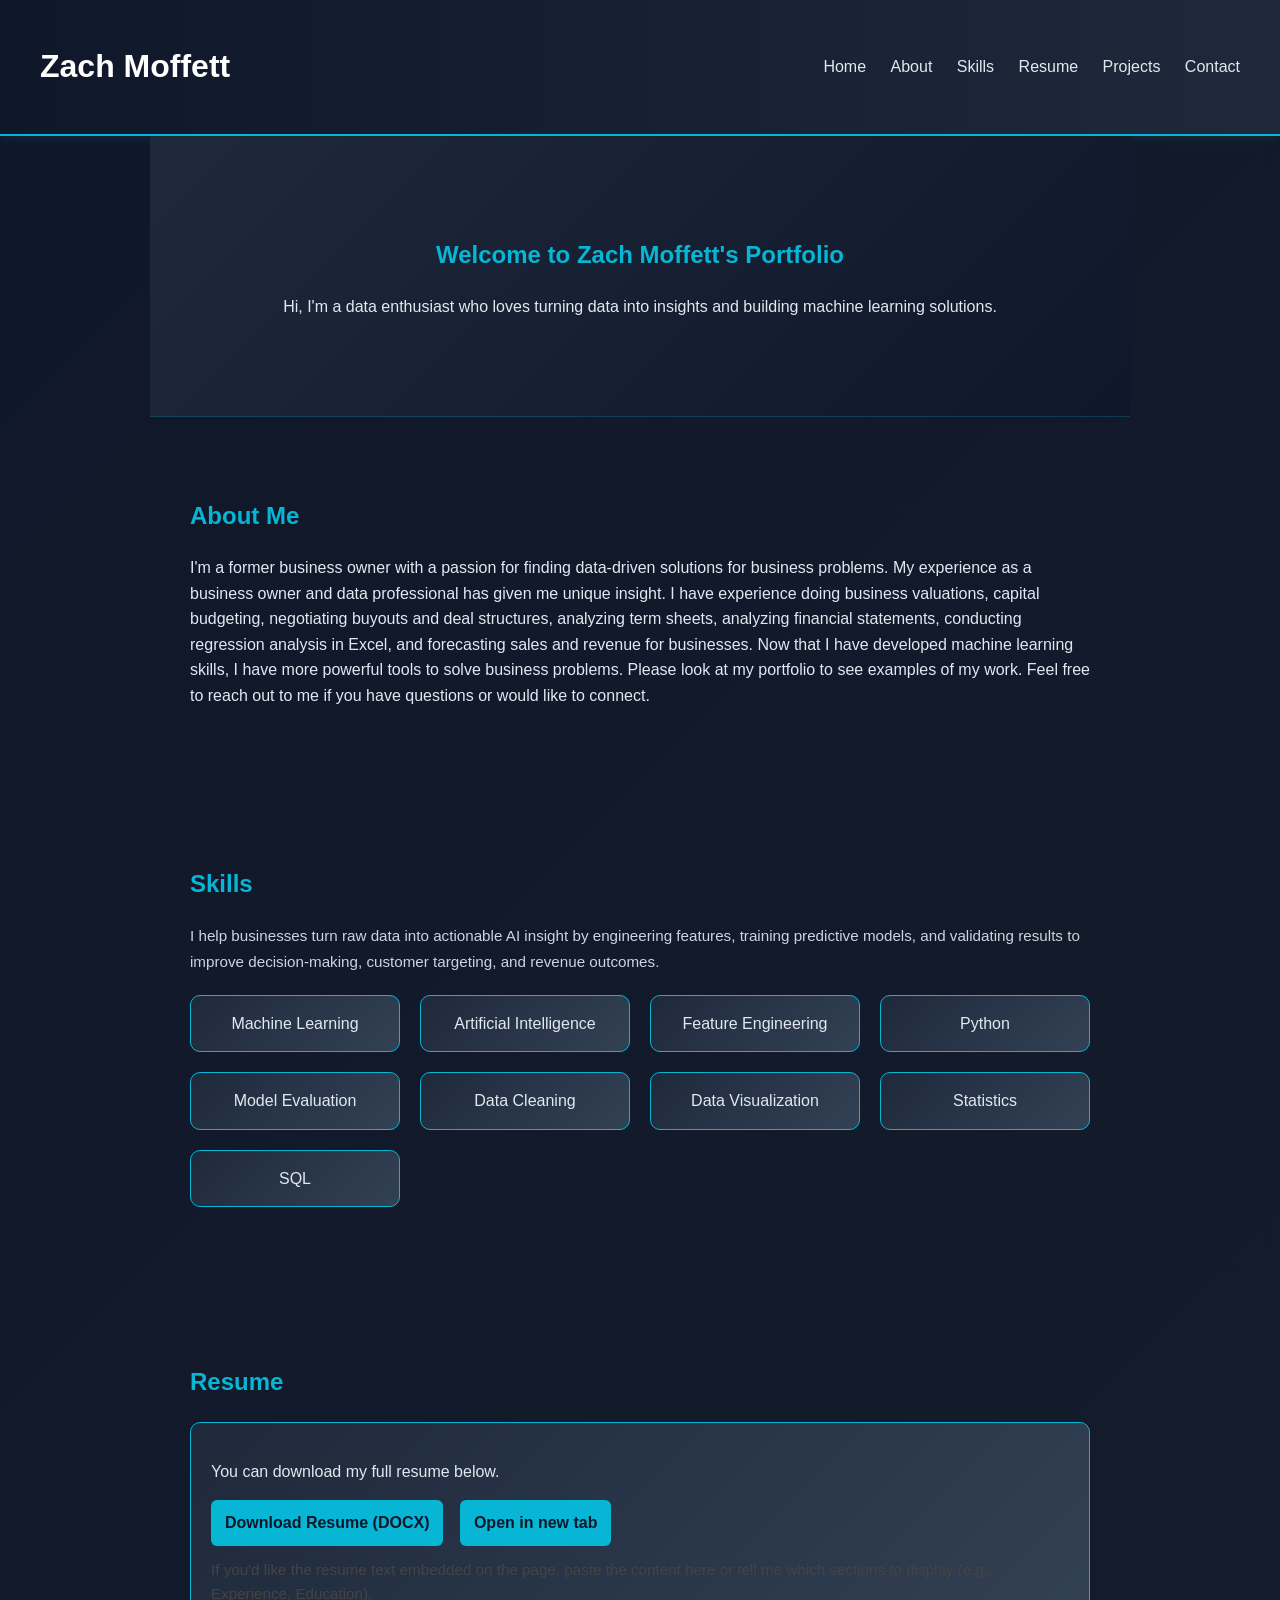
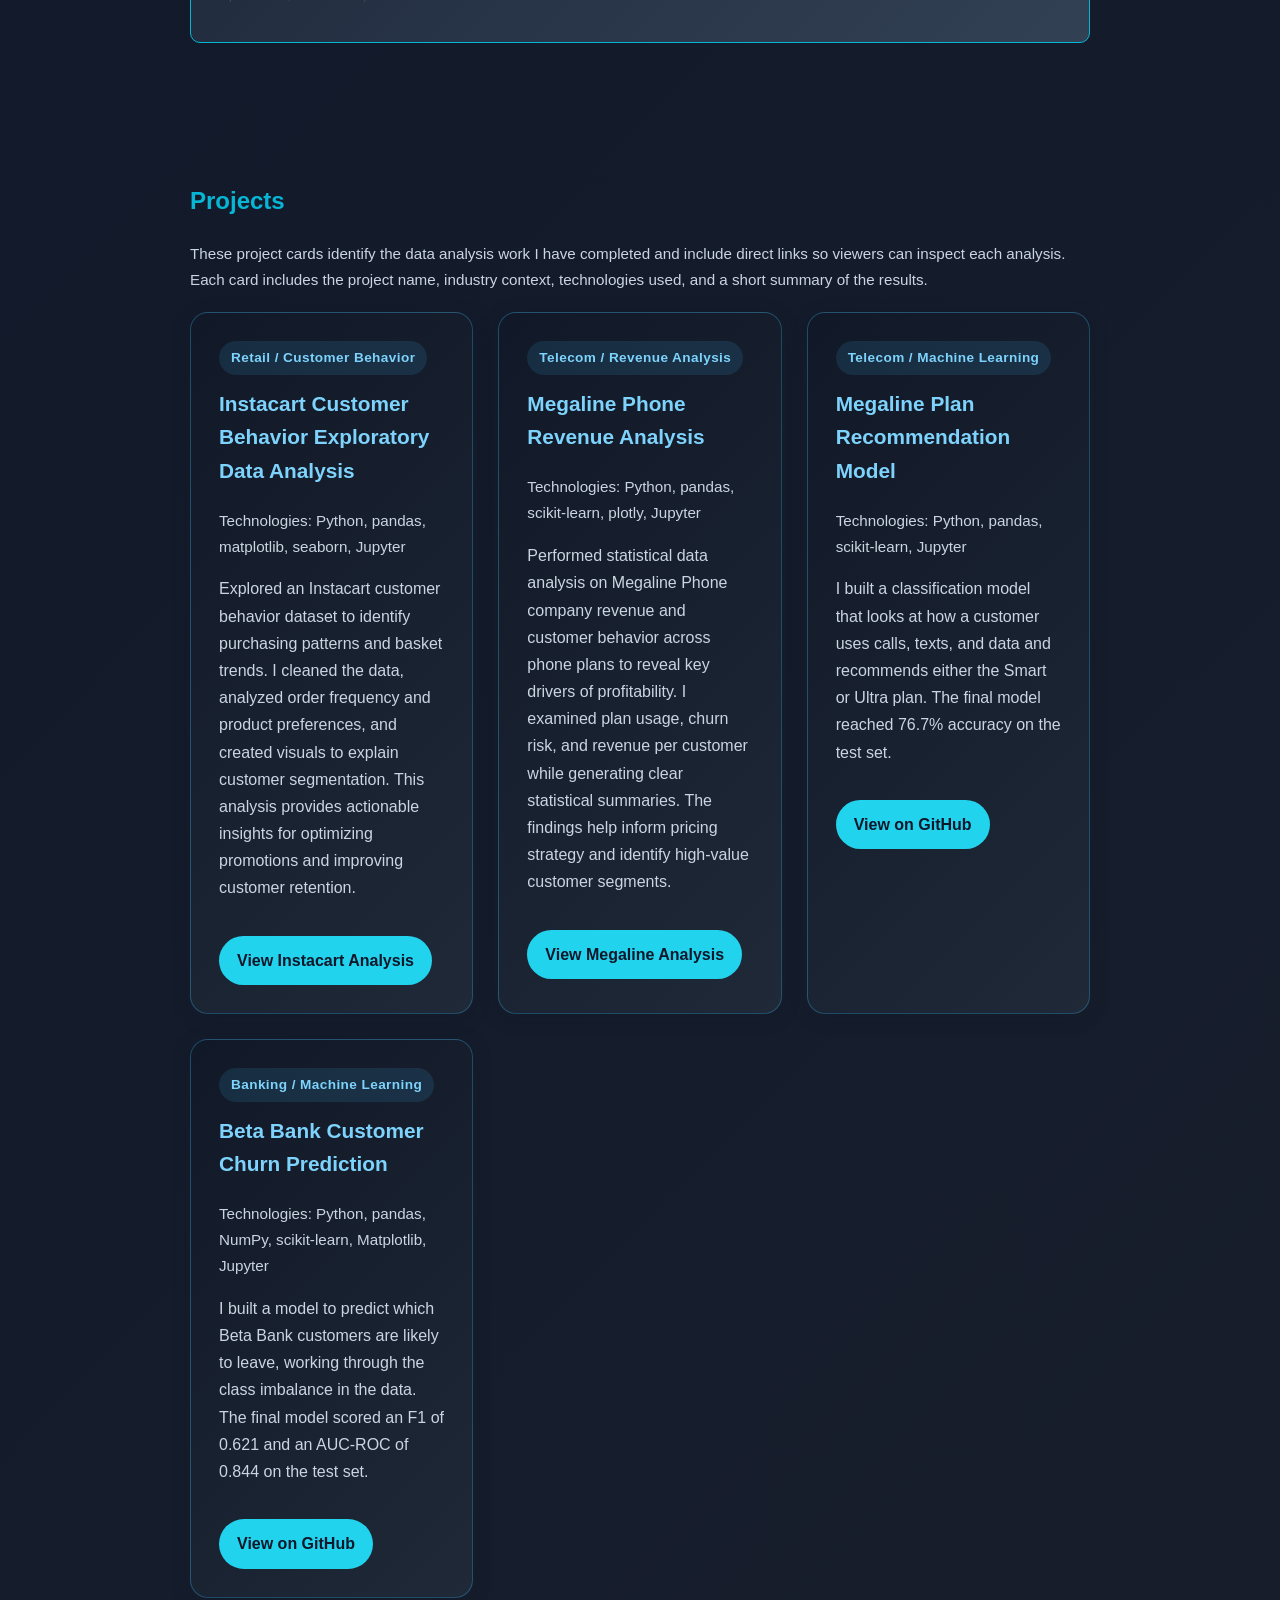
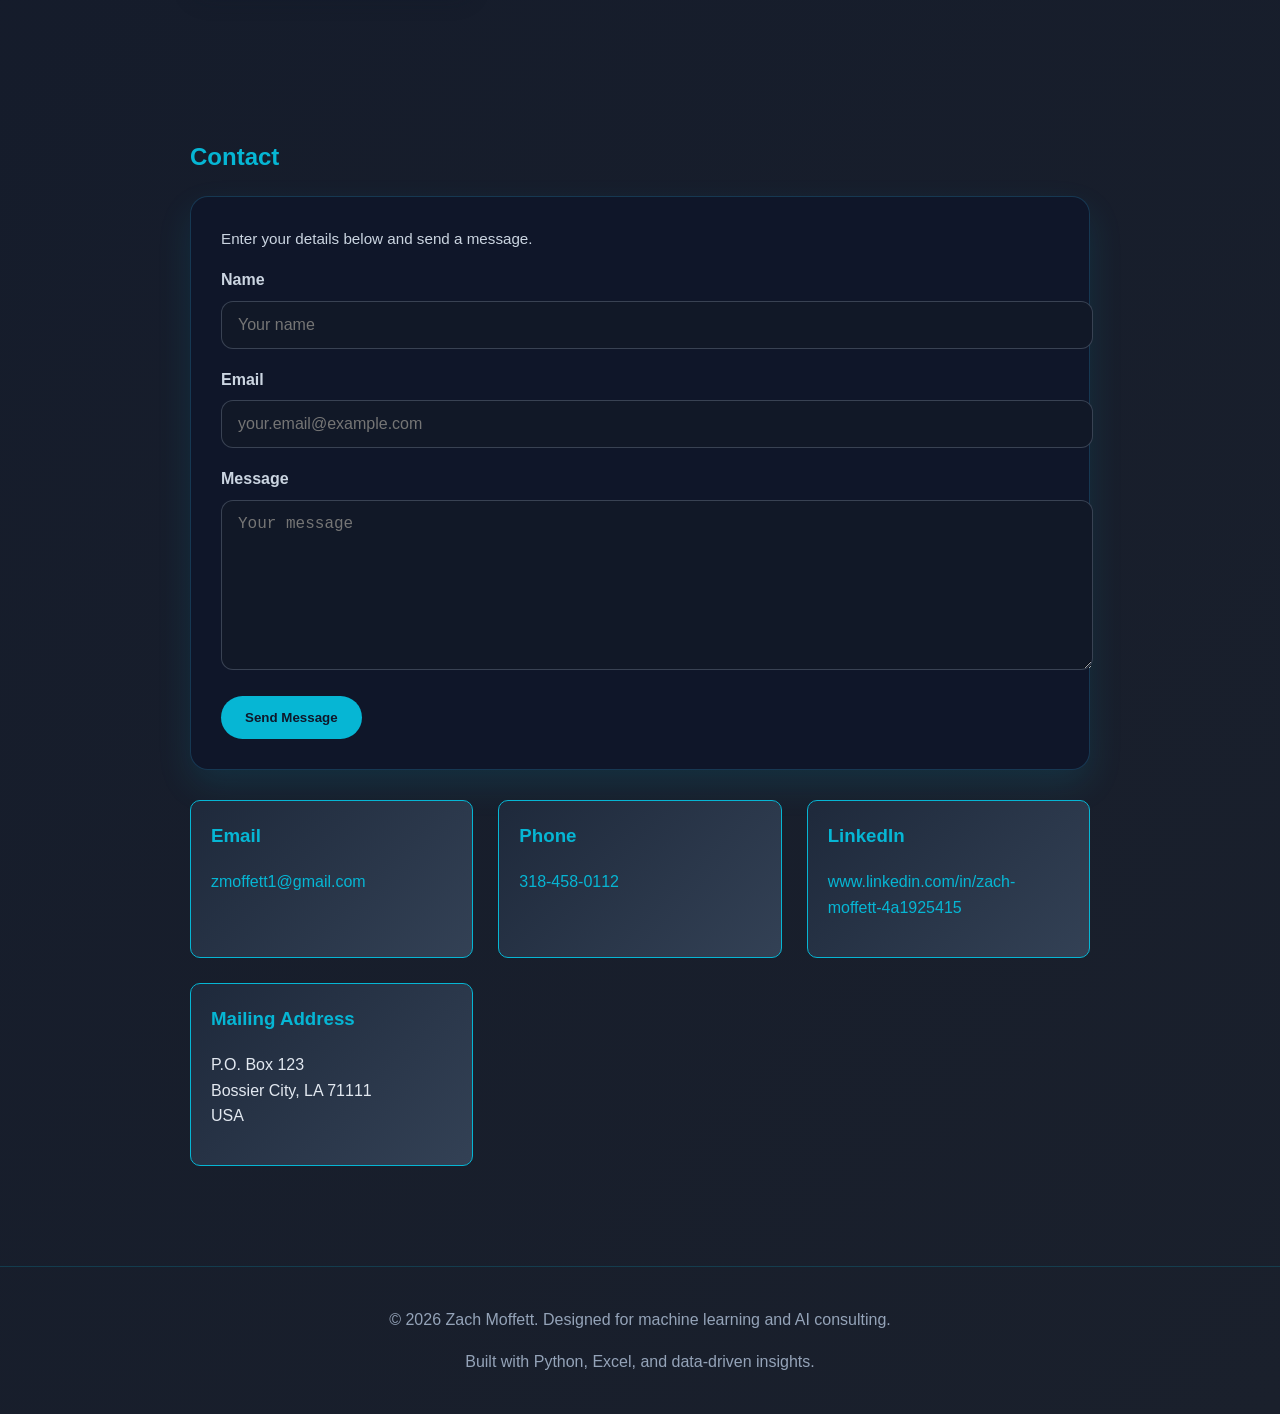
==== commit 728b0870: "Add Megaline and Beta Bank ML project cards" ====
--- a/index.html
+++ b/index.html
@@ -337,6 +337,20 @@
                 <p>Performed statistical data analysis on Megaline Phone company revenue and customer behavior across phone plans to reveal key drivers of profitability. I examined plan usage, churn risk, and revenue per customer while generating clear statistical summaries. The findings help inform pricing strategy and identify high-value customer segments.</p>
                 <a href="megaline-project.html" class="project-link" target="_blank" rel="noopener noreferrer">View Megaline Analysis</a>
             </div>
+            <div class="project-card">
+                <div class="project-label">Telecom / Machine Learning</div>
+                <h3>Megaline Plan Recommendation Model</h3>
+                <p class="project-tech">Technologies: Python, pandas, scikit-learn, Jupyter</p>
+                <p>I built a classification model that looks at how a customer uses calls, texts, and data and recommends either the Smart or Ultra plan. The final model reached 76.7% accuracy on the test set.</p>
+                <a href="https://github.com/zmoffett1-blip/megaline-plan-recommendation" class="project-link" target="_blank" rel="noopener noreferrer">View on GitHub</a>
+            </div>
+            <div class="project-card">
+                <div class="project-label">Banking / Machine Learning</div>
+                <h3>Beta Bank Customer Churn Prediction</h3>
+                <p class="project-tech">Technologies: Python, pandas, NumPy, scikit-learn, Matplotlib, Jupyter</p>
+                <p>I built a model to predict which Beta Bank customers are likely to leave, working through the class imbalance in the data. The final model scored an F1 of 0.621 and an AUC-ROC of 0.844 on the test set.</p>
+                <a href="https://github.com/zmoffett1-blip/beta-bank-churn-prediction" class="project-link" target="_blank" rel="noopener noreferrer">View on GitHub</a>
+            </div>
         </div>
     </section>
 
